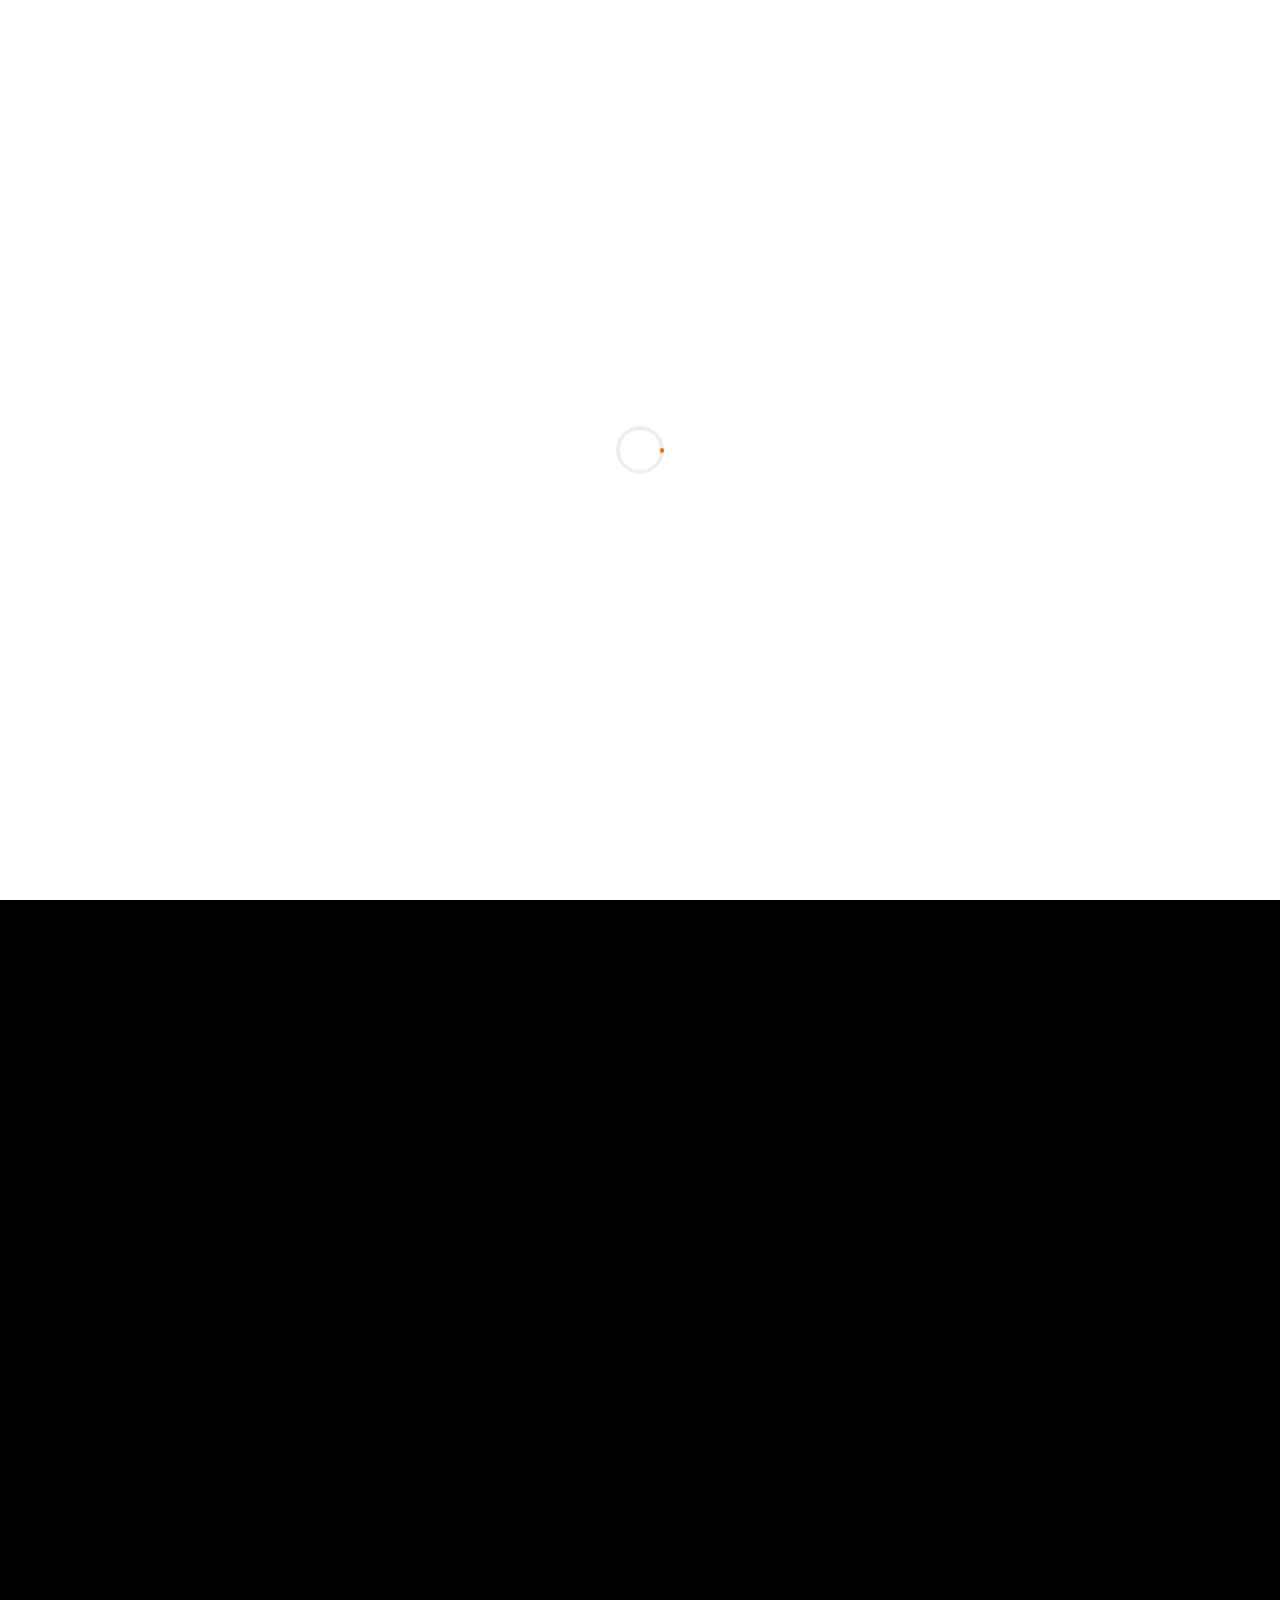
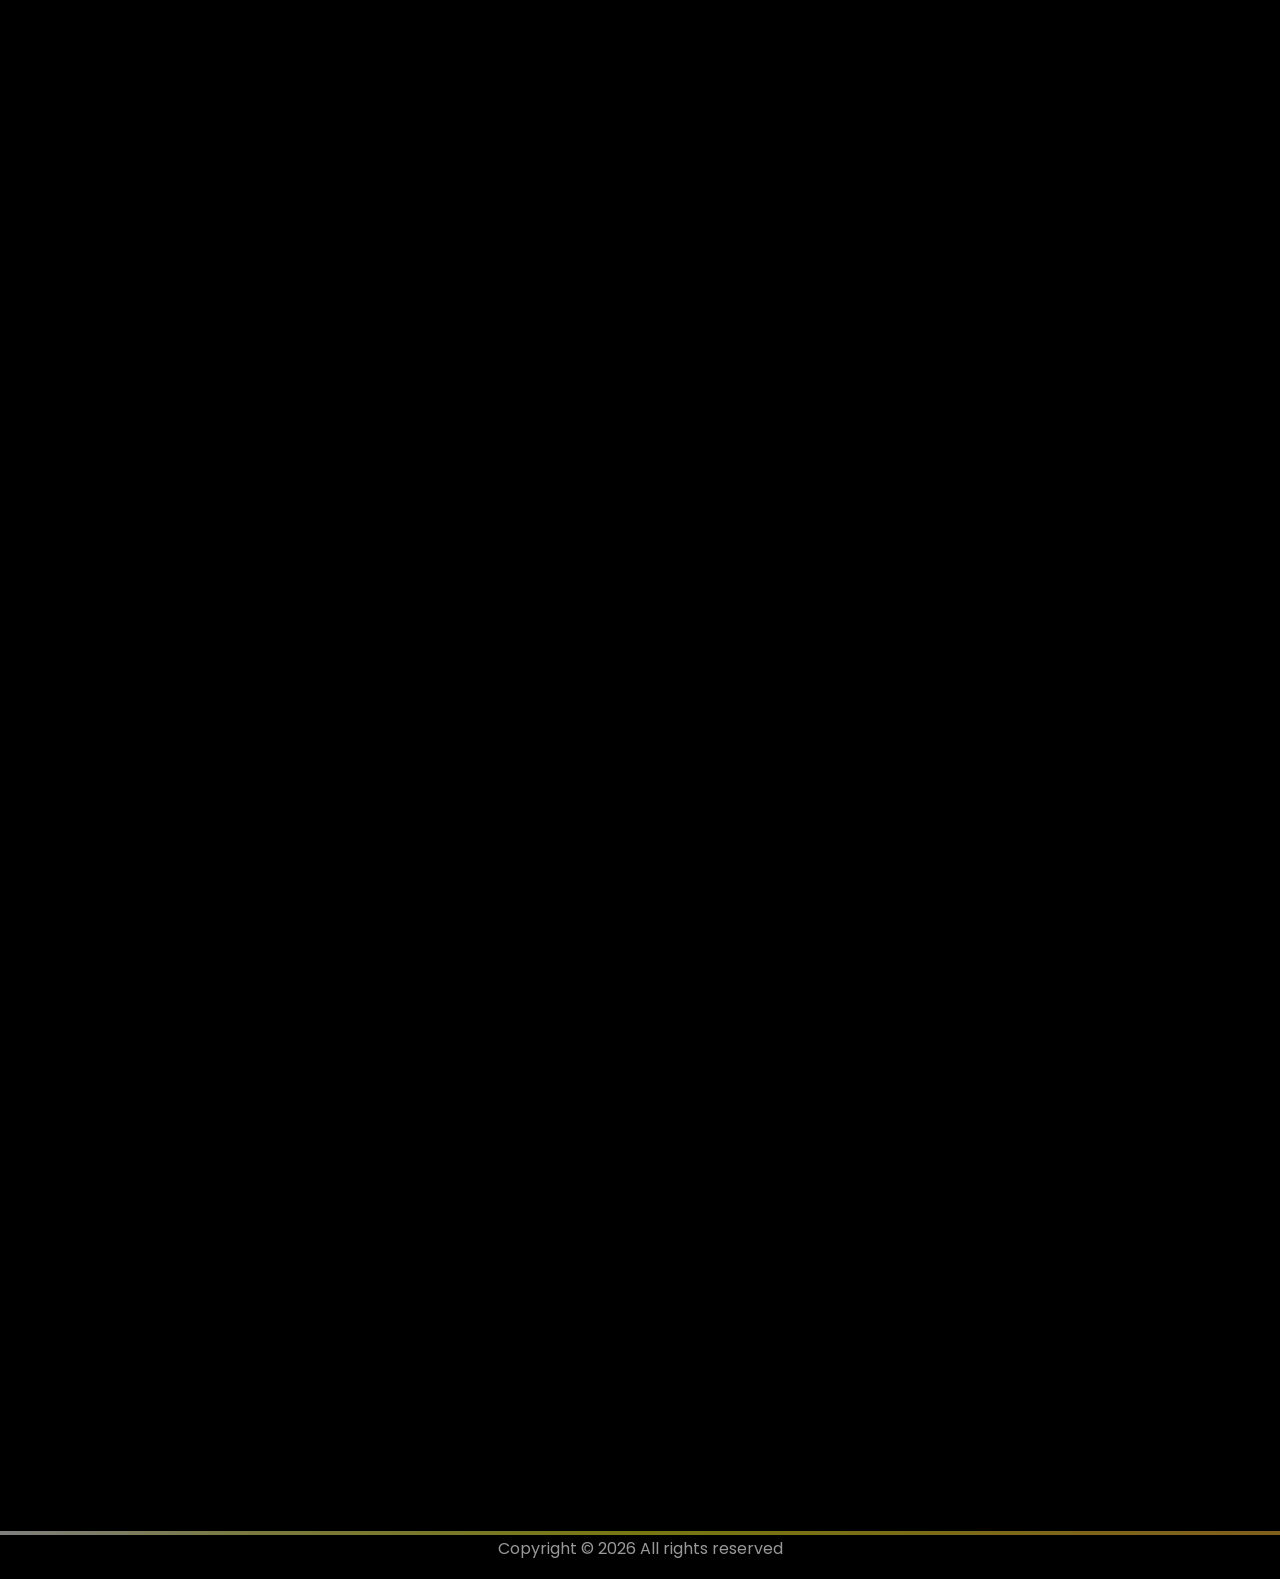
==== projects.html @ a0c913d5 "Add files via upload" ====
<!DOCTYPE html>
<html lang="en">

<head>
    <title>Welcome to AYAN Portfolio</title>
    <link rel="icon" href="images/logo.png" type="image/x-icon">
    <meta charset="utf-8">
    <meta name="viewport" content="width=device-width, initial-scale=1, shrink-to-fit=no">

    <link href="https://fonts.googleapis.com/css?family=Poppins:100,200,300,400,500,600,700,800,900" rel="stylesheet">

    <link rel="stylesheet" href="css/open-iconic-bootstrap.min.css">
    <link rel="stylesheet" href="css/animate.css">

    <link rel="stylesheet" href="css/owl.carousel.min.css">
    <link rel="stylesheet" href="css/owl.theme.default.min.css">
    <link rel="stylesheet" href="css/magnific-popup.css">

    <link rel="stylesheet" href="css/aos.css">

    <link rel="stylesheet" href="css/ionicons.min.css">

    <link rel="stylesheet" href="css/flaticon.css">
    <link rel="stylesheet" href="css/icomoon.css">
    <link rel="stylesheet" href="css/style.css">



    <style>
        /*======================================
//--//-->   ABOUT
======================================*/

        .about-mf .box-shadow-full {
            padding-top: 4rem;
            padding-bottom: 4rem;
        }

        .about-mf .about-img {
            margin-bottom: 2rem;
        }

        .about-mf .about-img img {
            margin-left: 10px;
        }


        .skill-mf .progress {
            /* background-color: #cde1f8; */
            margin: .5rem 0 1.2rem 0;
            border-radius: 0;
            height: .7rem;
        }

        .skill-mf .progress .progress-bar {
            height: .7rem;
            background-color: #ffbd39;
        }


        /* Animation styles */
        #typing-animation {
            position: relative;
            font-size: 30px;
            font-weight: bold;
            color: rgb(255, 255, 255);
            overflow: hidden;
            white-space: nowrap;
            animation: typing 3s steps(20, end) infinite;
        }

        #typing-animation:before {
            content: "";
            /* position: absolute; */
            top: 0;
            left: 0;
            width: 0;
            height: 100%;
            background-color: #ccc;
            animation: typing-cursor 0.5s ease-in-out infinite;
        }

        @keyframes typing {
            from {
                width: 0;
            }

            to {
                width: 100%;
            }
        }

        @keyframes typing-cursor {
            from {
                width: 5px;
            }

            to {
                width: 0;
            }
        }


        /* project image zoom effect */

        .zoom-effect {
            overflow: hidden;
            transition: transform 0.3s ease-out;
        }

        .zoom-effect:hover {
            transform: scale(1.1);
        }

        body {
            overflow-x: hidden;
        }
    </style>


</head>

<body data-spy="scroll" data-target=".site-navbar-target" data-offset="300">





    <nav class="navbar navbar-expand-lg navbar-dark ftco_navbar ftco-navbar-light site-navbar-target" id="ftco-navbar">
        <div class="container">
            <a target="_blank" rel="noopener noreferrer" class="navbar-brand" href="index.html">AYAN</a>
            <button class="navbar-toggler js-fh5co-nav-toggle fh5co-nav-toggle" type="button" data-toggle="collapse"
                data-target="#ftco-nav" aria-controls="ftco-nav" aria-expanded="false" aria-label="Toggle navigation">
                <span class="oi oi-menu"></span> Menu
            </button>

            <div class="collapse navbar-collapse" id="ftco-nav">
                <ul class="navbar-nav nav ml-auto">
                    <li class="nav-item"><a target="_blank" rel="noopener noreferrer" href="index.html"
                            class="nav-link"><span>Home</span></a></li>
                    <li class="nav-item"><a target="_blank" rel="noopener noreferrer" href="#project-section"
                            class="nav-link"><span>Projects</span></a></li>
                    <li class="nav-item"><a target="_blank" rel="noopener noreferrer" href="#contact-section"
                            class="nav-link"><span>Contact</span></a></li>
                    <li class="nav-item"><a target="_blank" rel="noopener noreferrer" href="#social-section"
                            class="nav-link"><span>Socials</span></a></li>
                </ul>
            </div>
        </div>
    </nav>





    <section class="ftco-section" id="project-section">
        <div class="container">
            <div class="row justify-content-center mb-5 pb-5">
                <div class="col-md-7 heading-section text-center ftco-animate">
                    <h1 class="big big-2">Projects</h1>
                    <h2 class="mb-4">Video Editing Projects</h2>
                    <p>Here are some of the video editing works I've done across platforms like YouTube and Instagram.
                    </p>
                </div>
            </div>
            <div class="row d-flex">


                <!-- Superman Trailer Edit -->
                <div class="col-md-4 d-flex ftco-animate">
                    <div class="blog-entry justify-content-end">
                        <div class="embed-responsive embed-responsive-16by9">
                            <iframe class="embed-responsive-item" src="https://www.youtube.com/embed/QgjsOJ185YM"
                                allowfullscreen></iframe>
                        </div>
                        <div class="text mt-3 float-right d-block">
                            <h3 class="heading"><a target="_blank" rel="noopener noreferrer"
                                    href="https://youtu.be/QgjsOJ185YM">Superman Trailer Edit</a></h3>
                            <p>An exciting edit of the new Superman trailer with enhanced visuals and transitions,
                                showcasing my cinematic editing skills.</p>
                        </div>
                    </div>
                </div>

                <!-- YouTube Face Cam Video -->
                <div class="col-md-4 d-flex ftco-animate">
                    <div class="blog-entry justify-content-end">
                        <div class="embed-responsive embed-responsive-16by9">
                            <iframe class="embed-responsive-item" src="https://www.youtube.com/embed/vnFEsqm-Tlk"
                                allowfullscreen></iframe>
                        </div>
                        <div class="text mt-3 float-right d-block">
                            <h3 class="heading"><a target="_blank" rel="noopener noreferrer"
                                    href="https://youtu.be/vnFEsqm-Tlk">My YouTube Face Cam Video</a></h3>
                            <p>This is a movie review video on The Last of Us series and game where I have shared my
                                thoughts.</p>
                        </div>
                    </div>
                </div>

                <!-- YouTube Project -->
                <div class="col-md-4 d-flex ftco-animate">
                    <div class="blog-entry justify-content-end">
                        <div class="embed-responsive embed-responsive-16by9">
                            <iframe class="embed-responsive-item" src="https://www.youtube.com/embed/yciaeehbJiM"
                                allowfullscreen></iframe>
                        </div>
                        <div class="text mt-3 float-right d-block">
                            <h3 class="heading"><a target="_blank" rel="noopener noreferrer"
                                    href="https://youtu.be/yciaeehbJiM">YouTube Channel Video</a></h3>
                            <p>A creative, edited video showcasing my editing and storytelling skills for YouTube
                                content.</p>
                        </div>
                    </div>
                </div>

                <!-- Instagram Meme Reel -->
                <div class="col-md-4 d-flex ftco-animate">
                    <div class="blog-entry justify-content-end">
                        <a target="_blank" rel="noopener noreferrer" href="https://www.instagram.com/reel/DE2mSW3yAqq/"
                            class="block-20 zoom-effect" style="background-image: url('images/meme1.jpg');">
                        </a>
                        <div class="text mt-3 float-right d-block">
                            <h3 class="heading"><a target="_blank" rel="noopener noreferrer"
                                    href="https://www.instagram.com/reel/DE2mSW3yAqq/">Instagram Meme Edit</a></h3>
                            <p>Edited meme reel using trending formats and precise timing for comedic effect.</p>
                        </div>
                    </div>
                </div>

                <!-- Brother's Instagram Project -->
                <div class="col-md-4 d-flex ftco-animate">
                    <div class="blog-entry justify-content-end">
                        <a target="_blank" rel="noopener noreferrer" href="https://www.instagram.com/reel/DI0W7VoRB3e/"
                            class="block-20 zoom-effect" style="background-image: url('images/brother-insta.jpg');">
                        </a>
                        <div class="text mt-3 float-right d-block">
                            <h3 class="heading"><a target="_blank" rel="noopener noreferrer"
                                    href="https://www.instagram.com/reel/DI0W7VoRB3e/">Brother's Insta Video</a></h3>
                            <p>A promotional or creative reel edited for my brother's Instagram page.</p>
                        </div>
                    </div>
                </div>

                <!-- Parlour Promo Edit -->
                <div class="col-md-4 d-flex ftco-animate">
                    <div class="blog-entry justify-content-end">
                        <a target="_blank" rel="noopener noreferrer" href="https://www.instagram.com/reel/DDtFroqIq3I/"
                            class="block-20 zoom-effect" style="background-image: url('images/parlour.jpg');">
                        </a>
                        <div class="text mt-3 float-right d-block">
                            <h3 class="heading"><a target="_blank" rel="noopener noreferrer"
                                    href="https://www.instagram.com/reel/DDtFroqIq3I/">Parlour Promo Edit</a></h3>
                            <p>Edited a commercial reel for a beauty parlour featuring smooth transitions and attractive
                                visuals.</p>
                        </div>
                    </div>
                </div>



            </div>
        </div>
    </section>




    <section class="ftco-section contact-section ftco-no-pb" id="contact-section">
        <div class="container">
            <div class="row justify-content-center mb-5 pb-3">
                <div class="col-md-7 heading-section text-center ftco-animate">
                    <h1 class="big big-2">Contact</h1>
                    <h2 class="mb-4">Contact Me</h2>
                    <p>Below are the details to reach out to me!</p>
                </div>
            </div>

            <div class="row justify-content-center d-flex contact-info mb-5">
                <div class="col-md-6 col-lg-3 d-flex ftco-animate">
                    <div class="align-self-stretch box p-4 text-center d-flex flex-column justify-content-center">
                        <div class="icon d-flex align-items-center justify-content-center mb-3">
                            <a target="_blank" rel="noopener noreferrer" href="tel://01141631034"><span
                                    class="icon-phone2"></span></a>
                        </div>
                        <h3 class="mb-4">Contact Number</h3>
                        <p><a target="_blank" rel="noopener noreferrer" href="tel://01141631034">01141631034</a></p>
                    </div>
                </div>

                <div class="col-md-6 col-lg-3 d-flex ftco-animate">
                    <div class="align-self-stretch box p-4 text-center d-flex flex-column justify-content-center">
                        <div class="icon d-flex align-items-center justify-content-center mb-3">
                            <a target="_blank" rel="noopener noreferrer" href="mailto:itsssayan@gmail.com"><span
                                    class="icon-paper-plane"></span></a>
                        </div>
                        <h3 class="mb-4">Mail Addresses</h3>
                        <p><a target="_blank" rel="noopener noreferrer"
                                href="mailto:itsssayan@gmail.com">itsssayan@gmail.com</a></p>
                        <p><a target="_blank" rel="noopener noreferrer"
                                href="mailto:itsssayan@outlook.com">itsssayan@outlook.com</a></p>
                        <p><a target="_blank" rel="noopener noreferrer"
                                href="mailto:itsssayan@icloud.com">itsssayan@icloud.com</a></p>
                    </div>
                </div>

                <div class="col-md-6 col-lg-3 d-flex ftco-animate">
                    <div class="align-self-stretch box p-4 text-center d-flex flex-column justify-content-center">
                        <div class="icon d-flex align-items-center justify-content-center mb-3">
                            <a target="_blank" rel="noopener noreferrer"
                                href="https://www.google.co.in/maps/place/Delhi"><span
                                    class="icon-map-signs"></span></a>
                        </div>
                        <h3 class="mb-4">Address</h3>
                        <p><a target="_blank" rel="noopener noreferrer"
                                href="https://www.google.co.in/maps/place/Delhi">Delhi, India</a></p>
                    </div>
                </div>
            </div>
        </div>



        <div class="container">
            <br>
            <br>
            <div class="row justify-content-center">
                <div class="col-md-7 ftco-animate text-center">
                    <h2>Have a<span> Question? </span></h2>
                </div>
            </div>
        </div>

        <div class="row justify-content-center" id="contactFormSection">
            <div class="col-md-7 ftco-animate" style="display: flex; justify-content: center; align-items: center;">
                <form id="contactForm" class="contact-form" action="https://api.web3forms.com/submit" method="POST"
                    style="width: 100%; max-width: 800px;">
                    <input type="hidden" name="access_key" value="aaceb3cd-4298-498f-bb28-739f2517cb21">
                    <input type="hidden" name="subject" id="subject" value="">
                    <input type="hidden" name="from_name" value="Portfolio">

                    <div class="form-group">
                        <input type="text" id="name" name="name" class="form-control" placeholder="Your Name" required>
                    </div>
                    <div class="form-group">
                        <input type="email" id="email" name="email" class="form-control" placeholder="Your Email"
                            required>
                    </div>
                    <div class="form-group">
                        <textarea id="message" name="message" cols="30" rows="7" class="form-control"
                            placeholder="Your Message" required></textarea>
                    </div>
                    <div class="form-group">
                        <button type="submit" class="btn btn-primary py-3 px-5">Send Message</button>
                    </div>
                </form>
            </div>
        </div>

        <!-- JavaScript to set the subject dynamically -->
        <script>
            document.getElementById('contactForm').addEventListener('submit', function () {
                const name = document.getElementById('name').value;
                document.getElementById('subject').value = `${name} Sent you a massage via Contact Form`;
            });
        </script>

        <!-- Alert Notification -->
        <div class="row justify-content-center">
            <div id="alert" class="alert alert-success text-center" role="alert"
                style="display: none; width: 100%; max-width: 800px;">
                Your message has been sent successfully!
                <button id="closeAlertBtn" class="btn btn-primary mt-2">OK</button>
            </div>
        </div>

        <script>
            // JavaScript for handling form submission and displaying alert
            document.getElementById('contactForm').addEventListener('submit', function (event) {
                event.preventDefault();
                const form = event.target;

                fetch(form.action, {
                    method: form.method,
                    body: new FormData(form)
                }).then(response => {
                    if (response.ok) {
                        form.reset();
                        const alertBox = document.getElementById('alert');
                        const closeAlertBtn = document.getElementById('closeAlertBtn');

                        // Show the alert box
                        alertBox.style.display = 'block';

                        // Automatically hide the alert after 5 seconds
                        const alertTimeout = setTimeout(() => {
                            alertBox.style.display = 'none';
                        }, 5000);

                        // Allow user to close the alert by clicking the OK button
                        closeAlertBtn.addEventListener('click', function () {
                            clearTimeout(alertTimeout); // Prevent auto-dismiss if OK is clicked
                            alertBox.style.display = 'none';
                        });

                    } else {
                        alert('There was a problem sending your message.');
                    }
                }).catch(error => {
                    console.error('Error:', error);
                });
            });
        </script>

    </section>




    <section class="ftco-section" id="social-section">



        <div class="container">
            <div class="row justify-content-center">
                <div class="col-md-7 heading-section text-center ftco-animate">
                    <h1 class="big big-2">Socials</h1>
                    <h2 class="mb-4">Socials</h2>
                    <p>Below are my all the social media<br>Find me by @ayanbahlim01<br>Or Click any of bellow
                    </p>
                </div>
            </div>

            <ul class="ftco-footer-social list-unstyled d-flex justify-content-center align-items-center mb-0">
                <li class="ftco-animate"><a target="_blank" rel="noopener noreferrer"
                        href="https://www.instagram.com/ayanbahlim01/"><span class="icon-instagram"></span></a></li>
                <li class="ftco-animate"><a target="_blank" rel="noopener noreferrer"
                        href="https://www.linkedin.com/in/ayanbahlim01/"><span class="icon-linkedin"></span></a></li>
                <li class="ftco-animate"><a target="_blank" rel="noopener noreferrer"
                        href="https://www.youtube.com/@ayanbahlim01"><span class="icon-youtube"></span></a></li>
                <li class="ftco-animate"><a target="_blank" rel="noopener noreferrer"
                        href="https://x.com/ayanbahlim01"><span class="icon-twitter"></span></a></li>
            </ul>
            <div class="row justify-content-center">
                <div class="col-md-7 heading-section text-center ftco-animate">
                    <p>Most active:
                    </p>
                </div>
            </div>


            <ul class="ftco-footer-social list-unstyled d-flex justify-content-center align-items-center mb-0">
                <li class="ftco-animate"><a target="_blank" rel="noopener noreferrer"
                        href="https://facebook.com/ayanbahlim01"><span class="icon-facebook"></span></a></li>
                <li class="ftco-animate"><a target="_blank" rel="noopener noreferrer"
                        href="https://in.pinterest.com/ayanbahlim01/"><span class="icon-pinterest"></span></a></li>
                <li class="ftco-animate"><a target="_blank" rel="noopener noreferrer"
                        href="https://www.reddit.com/user/ayanbahlim01/"><span class="icon-reddit"></span></a></li>
                <li class="ftco-animate"><a target="_blank" rel="noopener noreferrer"
                        href="https://www.twitch.tv/ayanbahlim01"><span class="icon-twitch"></span></a></li>
            </ul>
            <div class="row justify-content-center">
                <div class="col-md-7 heading-section text-center ftco-animate">
                    <p>Least active:
                    </p>
                </div>
            </div>
        </div>

    </section>


    <div class="underline"></div>

    <footer>
        <div class="container">
            <div class="row">
                <div class="col-md-12 text-center">

                    <p>
                        Copyright &copy;
                        <script>document.write(new Date().getFullYear());</script> All rights reserved
                    </p>
                </div>
            </div>
        </div>
    </footer>


    <!-- loader -->
    <div id="ftco-loader" class="show fullscreen"><svg class="circular" width="48px" height="48px">
            <circle class="path-bg" cx="24" cy="24" r="22" fill="none" stroke-width="4" stroke="#eeeeee" />
            <circle class="path" cx="24" cy="24" r="22" fill="none" stroke-width="4" stroke-miterlimit="10"
                stroke="#F96D00" />
        </svg></div>


    <script src="js/jquery.min.js"></script>
    <script src="js/jquery-migrate-3.0.1.min.js"></script>
    <script src="js/popper.min.js"></script>
    <script src="js/bootstrap.min.js"></script>
    <script src="js/jquery.easing.1.3.js"></script>
    <script src="js/jquery.waypoints.min.js"></script>
    <script src="js/jquery.stellar.min.js"></script>
    <script src="js/owl.carousel.min.js"></script>
    <script src="js/jquery.magnific-popup.min.js"></script>
    <script src="js/aos.js"></script>
    <script src="js/jquery.animateNumber.min.js"></script>
    <script src="js/scrollax.min.js"></script>

    <script src="js/main.js"></script>

</body>

</html>
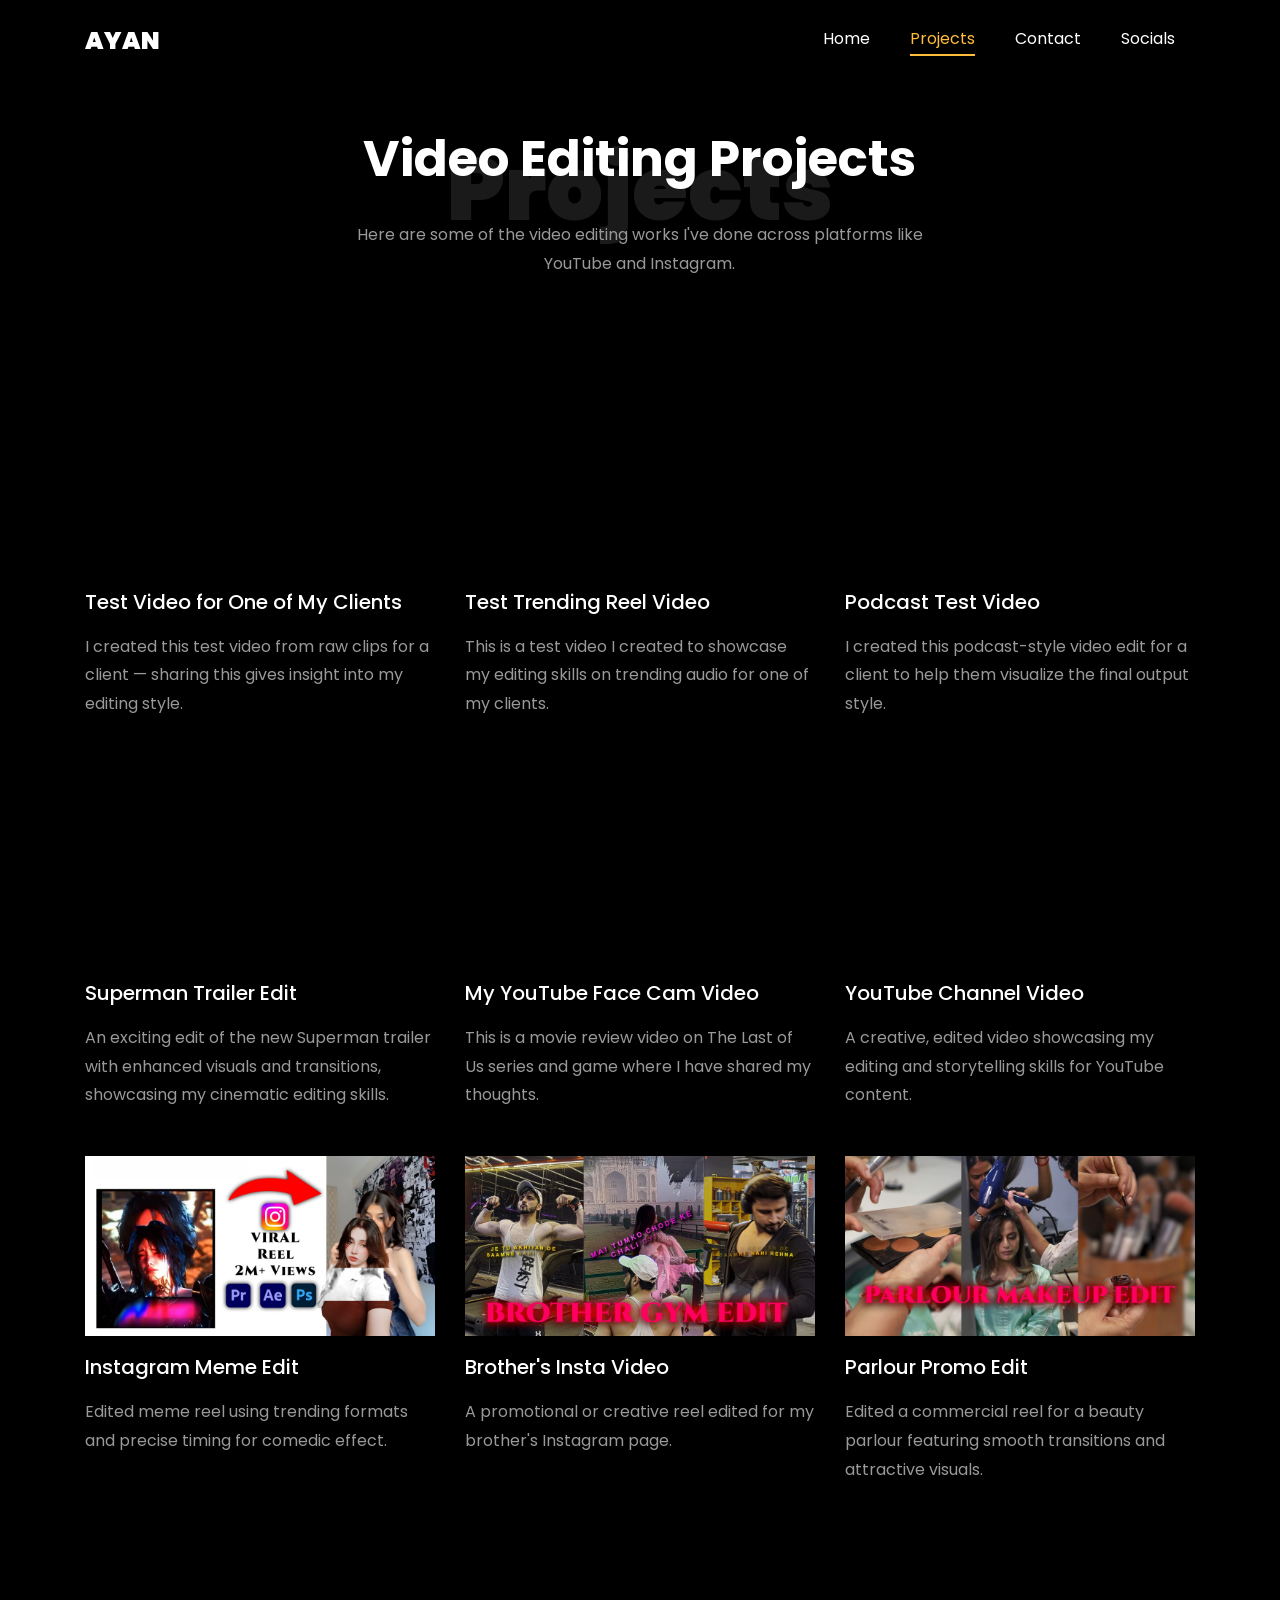
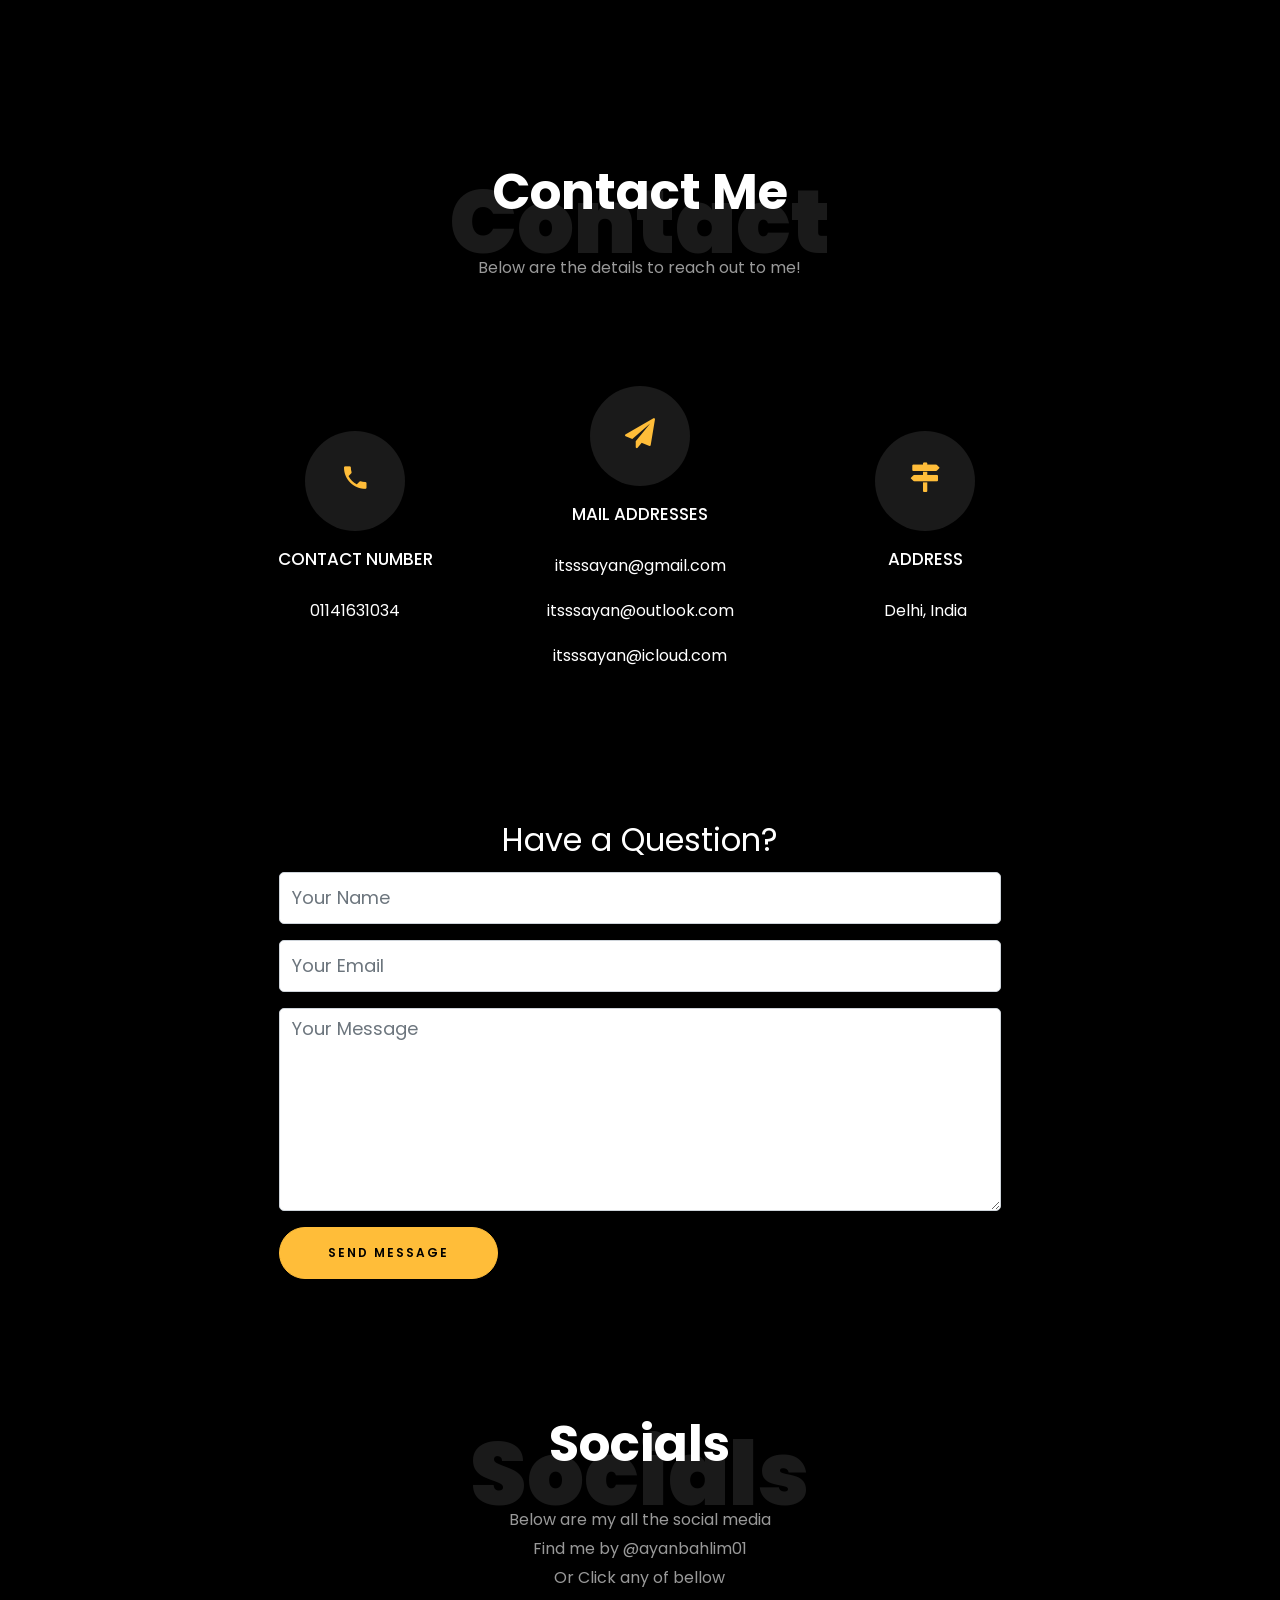
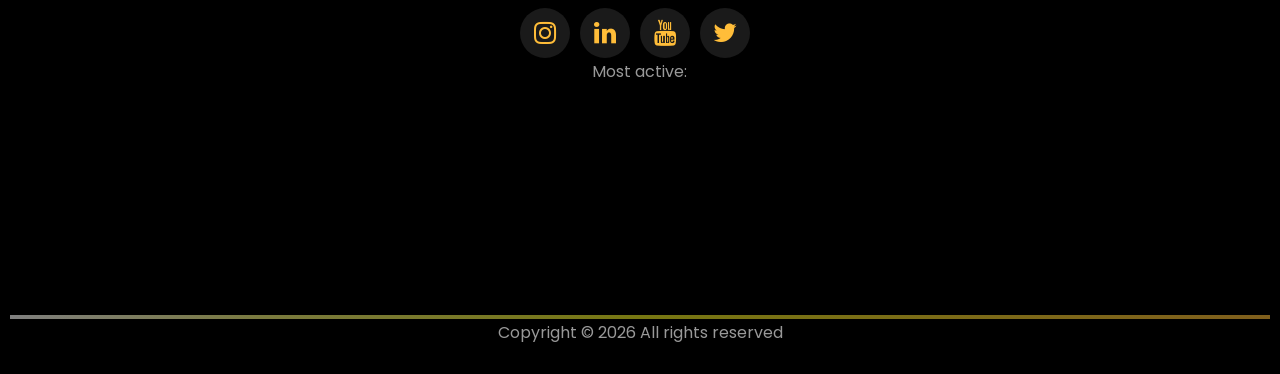
==== commit 50c15ce9: "Add files via upload" ====
--- a/projects.html
+++ b/projects.html
@@ -164,6 +164,60 @@
                 </div>
             </div>
             <div class="row d-flex">
+
+                <!-- Vimeo Vertical Video as Thumbnail Link -->
+                <div class="col-md-4 d-flex ftco-animate">
+                    <div class="blog-entry justify-content-end">
+                        <a target="_blank" rel="noopener noreferrer" href="https://vimeo.com/1087299415"
+                            class="block-20 zoom-effect" style="background-image: url('images/task1.jpg');">
+                        </a>
+                        <div class="text mt-3 float-right d-block">
+                            <h3 class="heading">
+                                <a target="_blank" rel="noopener noreferrer" href="https://vimeo.com/1087299415">Test
+                                    Video for One of My Clients</a>
+                            </h3>
+                            <p>I created this test video from raw clips for a client — sharing this gives insight into
+                                my editing style.</p>
+                        </div>
+                    </div>
+                </div>
+
+
+                <!-- Trending Reel Video as Thumbnail Link -->
+                <div class="col-md-4 d-flex ftco-animate">
+                    <div class="blog-entry justify-content-end">
+                        <a target="_blank" rel="noopener noreferrer" href="https://vimeo.com/1087304810"
+                            class="block-20 zoom-effect" style="background-image: url('images/task2.jpg');">
+                        </a>
+                        <div class="text mt-3 float-right d-block">
+                            <h3 class="heading">
+                                <a target="_blank" rel="noopener noreferrer" href="https://vimeo.com/1087304810">Test
+                                    Trending Reel Video</a>
+                            </h3>
+                            <p>This is a test video I created to showcase my editing skills on trending audio for one of
+                                my clients.</p>
+                        </div>
+                    </div>
+                </div>
+
+
+                <!-- Podcast Test Video as Thumbnail Link -->
+                <div class="col-md-4 d-flex ftco-animate">
+                    <div class="blog-entry justify-content-end">
+                        <a target="_blank" rel="noopener noreferrer" href="https://vimeo.com/1087305038"
+                            class="block-20 zoom-effect" style="background-image: url('images/task3.jpg');">
+                        </a>
+                        <div class="text mt-3 float-right d-block">
+                            <h3 class="heading">
+                                <a target="_blank" rel="noopener noreferrer" href="https://vimeo.com/1087305038">Podcast
+                                    Test Video</a>
+                            </h3>
+                            <p>I created this podcast-style video edit for a client to help them visualize the final
+                                output style.</p>
+                        </div>
+                    </div>
+                </div>
+
 
 
                 <!-- Superman Trailer Edit -->
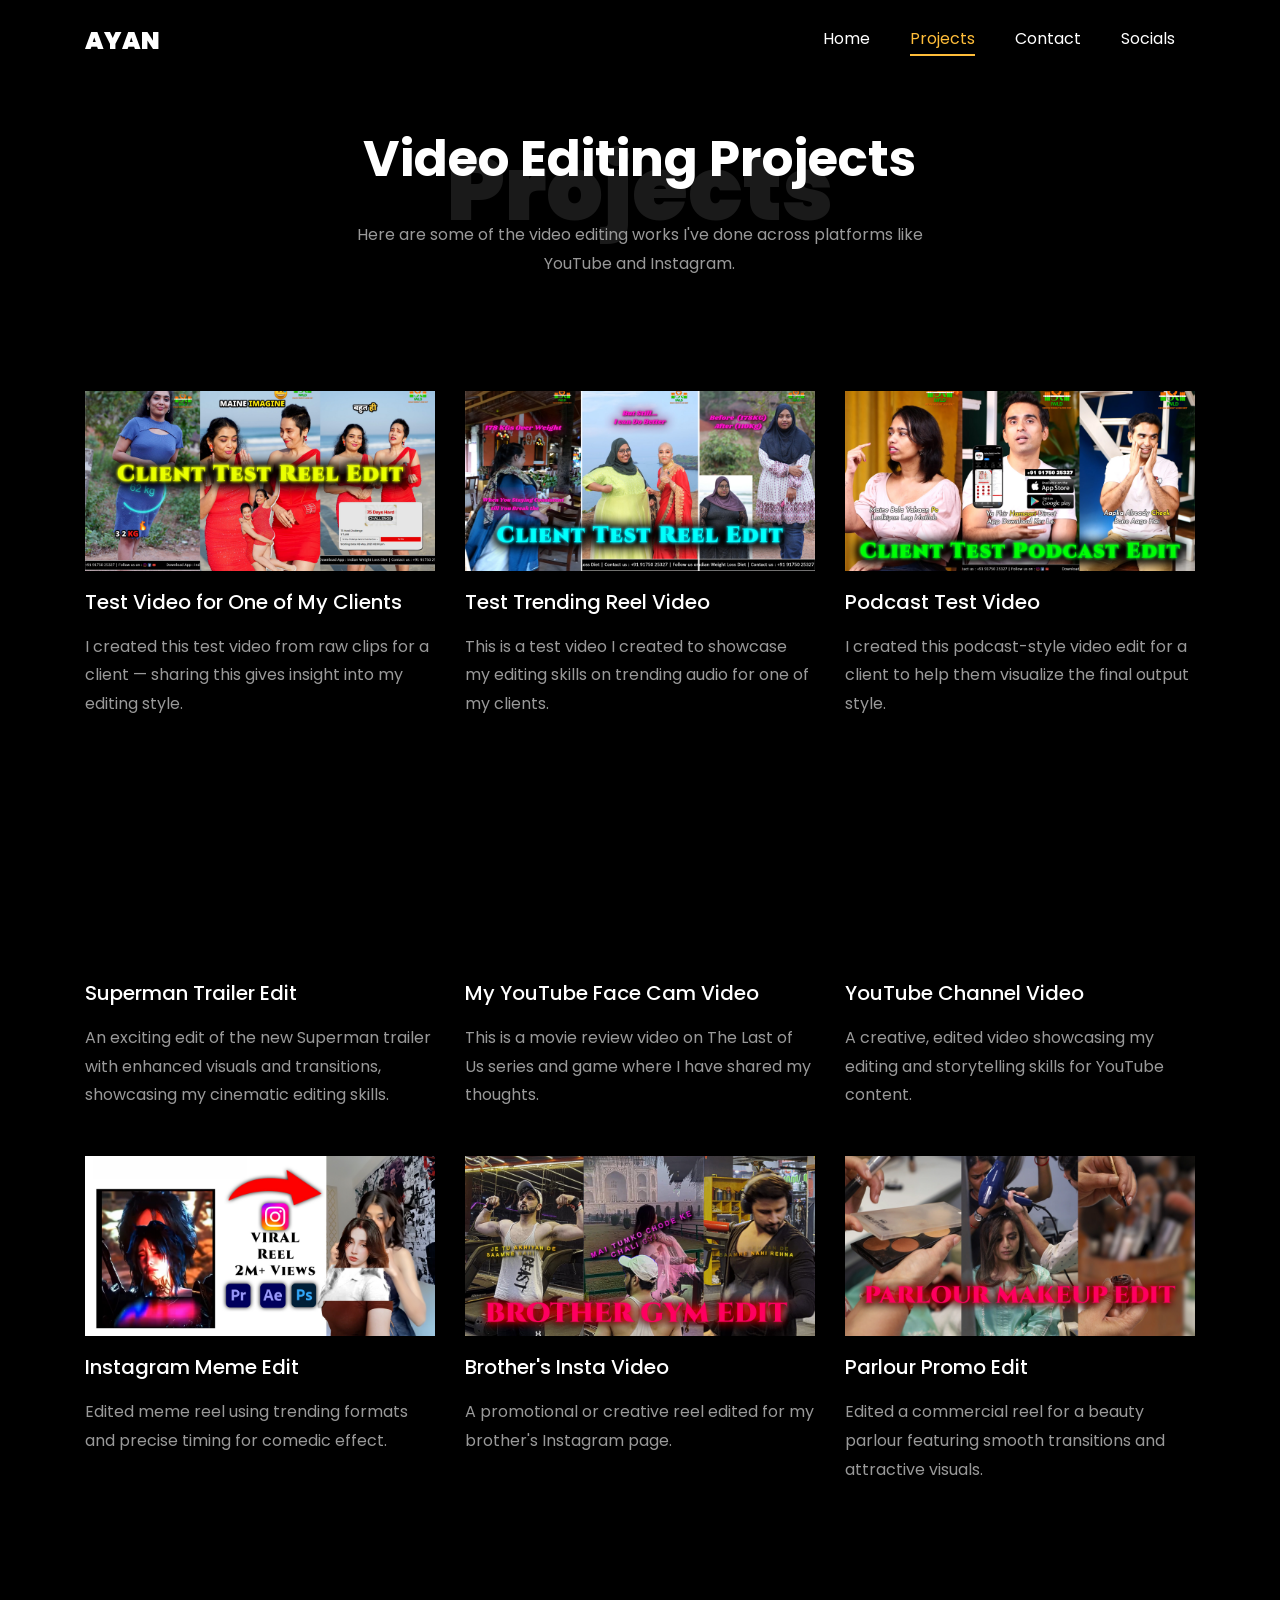
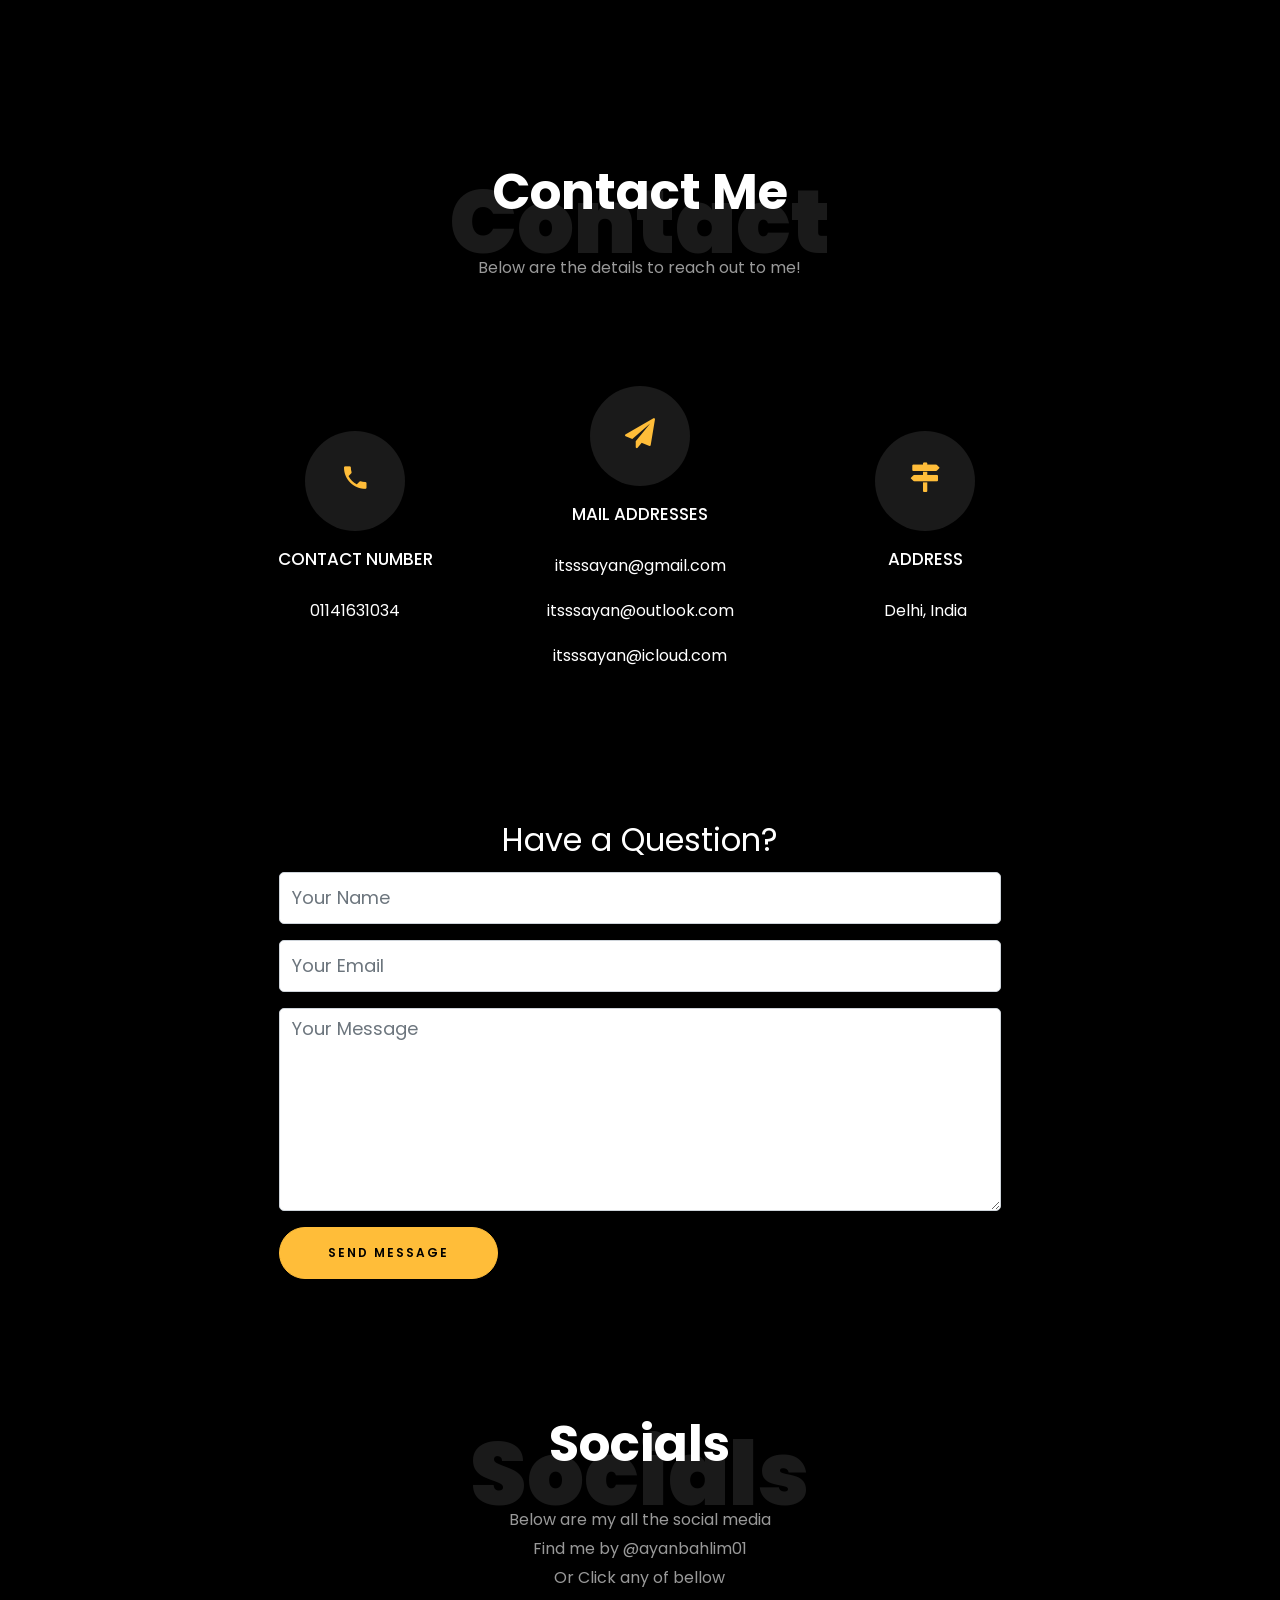
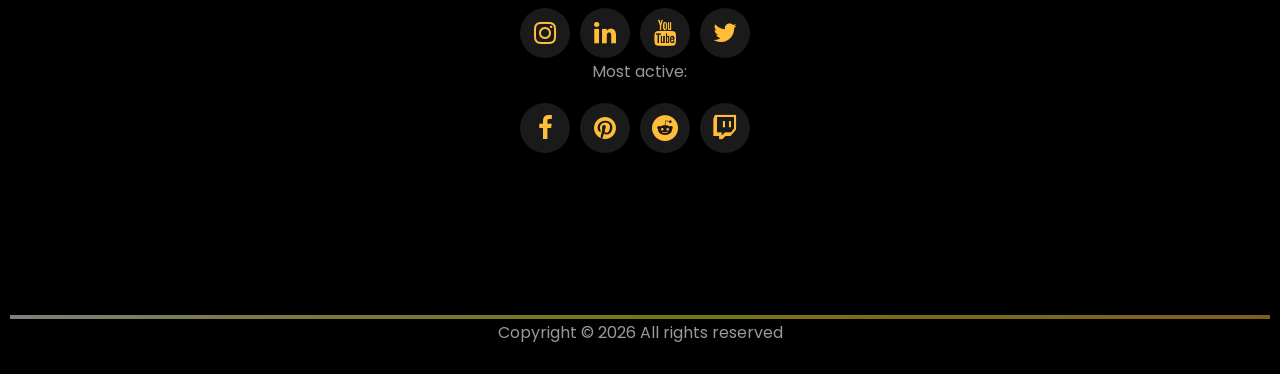
==== commit 160cc96d: "Add files via upload" ====
--- a/projects.html
+++ b/projects.html
@@ -3,7 +3,7 @@
 
 <head>
     <title>Welcome to AYAN Portfolio</title>
-    <link rel="icon" href="images/logo.png" type="image/x-icon">
+    <link rel="icon" href="images/logo2.png" type="image/x-icon">
     <meta charset="utf-8">
     <meta name="viewport" content="width=device-width, initial-scale=1, shrink-to-fit=no">
 
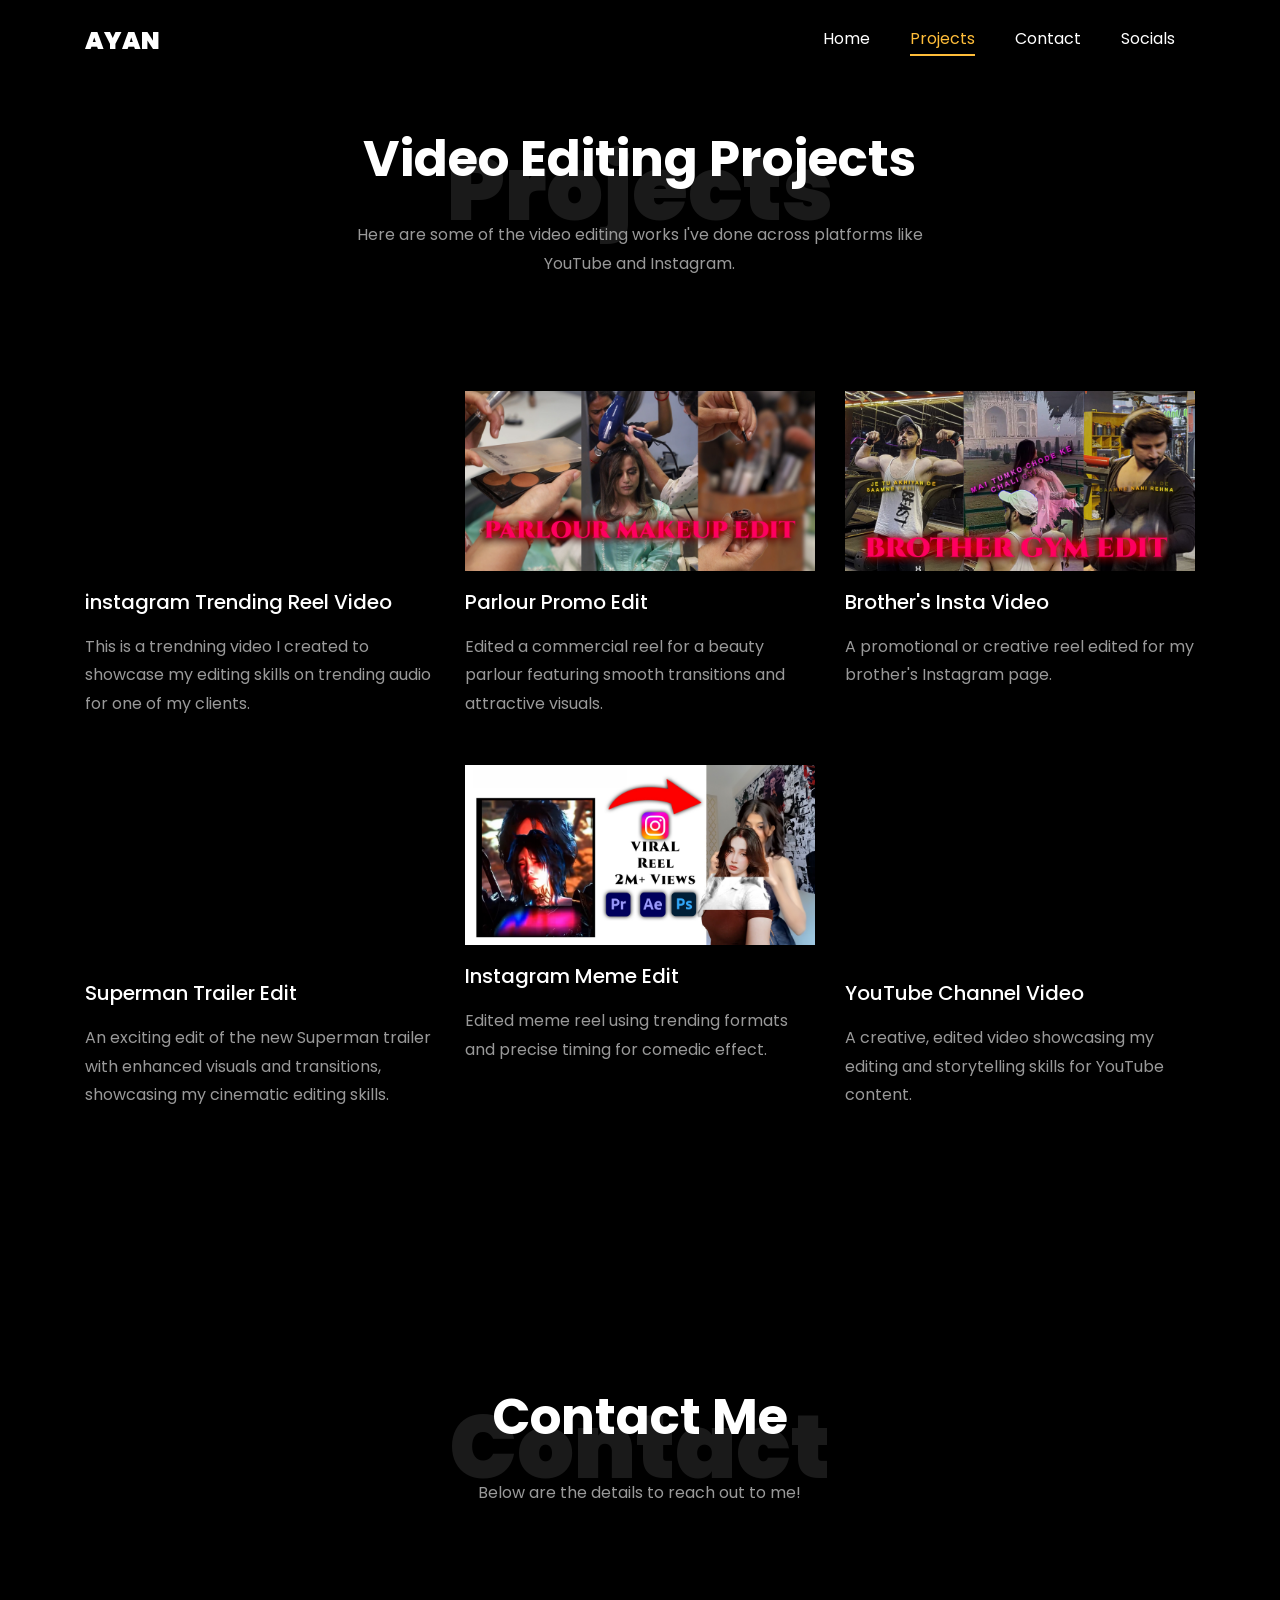
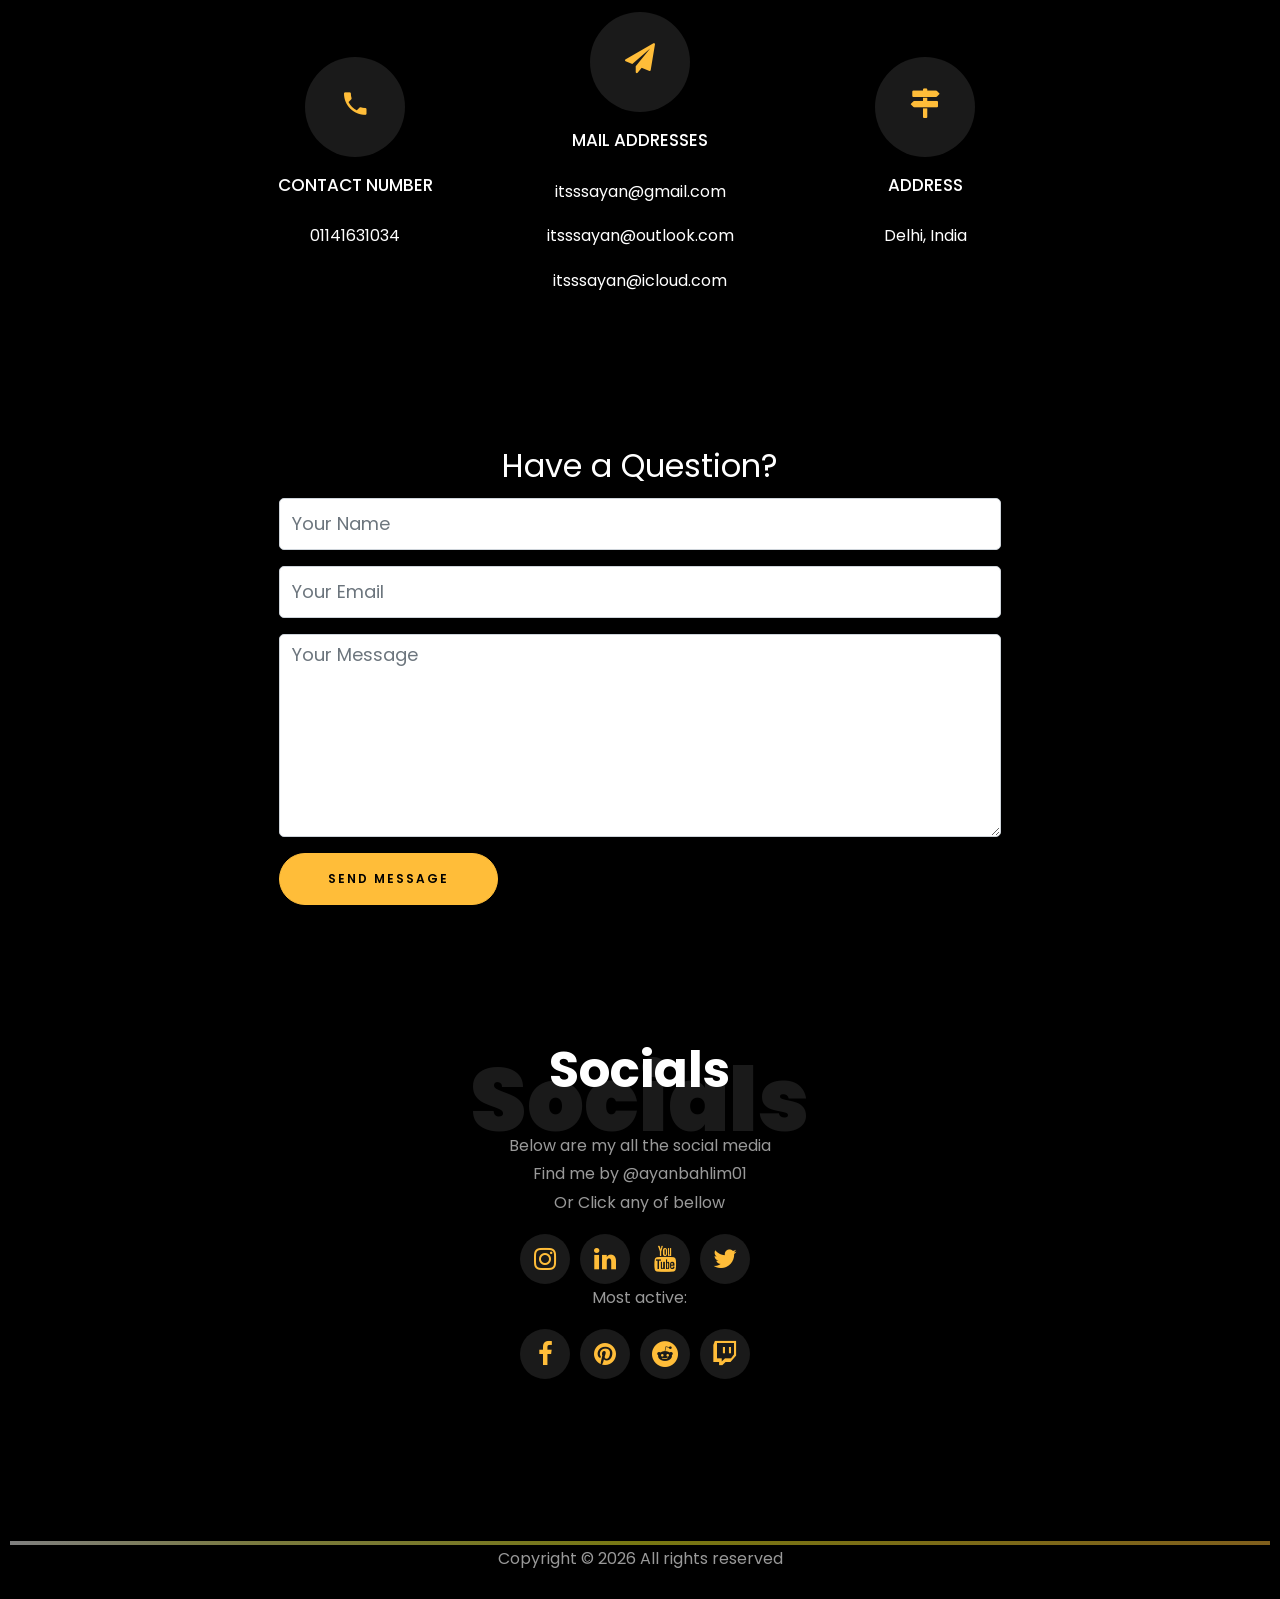
==== commit fbbbccb2: "Add files via upload" ====
--- a/projects.html
+++ b/projects.html
@@ -165,151 +165,110 @@
             </div>
             <div class="row d-flex">
 
-                <!-- Vimeo Vertical Video as Thumbnail Link -->
-                <div class="col-md-4 d-flex ftco-animate">
-                    <div class="blog-entry justify-content-end">
-                        <a target="_blank" rel="noopener noreferrer" href="https://vimeo.com/1087299415"
-                            class="block-20 zoom-effect" style="background-image: url('images/task1.jpg');">
-                        </a>
-                        <div class="text mt-3 float-right d-block">
-                            <h3 class="heading">
-                                <a target="_blank" rel="noopener noreferrer" href="https://vimeo.com/1087299415">Test
-                                    Video for One of My Clients</a>
-                            </h3>
-                            <p>I created this test video from raw clips for a client — sharing this gives insight into
-                                my editing style.</p>
-                        </div>
-                    </div>
-                </div>
-
-
                 <!-- Trending Reel Video as Thumbnail Link -->
-                <div class="col-md-4 d-flex ftco-animate">
-                    <div class="blog-entry justify-content-end">
-                        <a target="_blank" rel="noopener noreferrer" href="https://vimeo.com/1087304810"
-                            class="block-20 zoom-effect" style="background-image: url('images/task2.jpg');">
-                        </a>
-                        <div class="text mt-3 float-right d-block">
-                            <h3 class="heading">
-                                <a target="_blank" rel="noopener noreferrer" href="https://vimeo.com/1087304810">Test
-                                    Trending Reel Video</a>
-                            </h3>
-                            <p>This is a test video I created to showcase my editing skills on trending audio for one of
-                                my clients.</p>
-                        </div>
-                    </div>
-                </div>
-
-
-                <!-- Podcast Test Video as Thumbnail Link -->
-                <div class="col-md-4 d-flex ftco-animate">
-                    <div class="blog-entry justify-content-end">
-                        <a target="_blank" rel="noopener noreferrer" href="https://vimeo.com/1087305038"
-                            class="block-20 zoom-effect" style="background-image: url('images/task3.jpg');">
-                        </a>
-                        <div class="text mt-3 float-right d-block">
-                            <h3 class="heading">
-                                <a target="_blank" rel="noopener noreferrer" href="https://vimeo.com/1087305038">Podcast
-                                    Test Video</a>
-                            </h3>
-                            <p>I created this podcast-style video edit for a client to help them visualize the final
-                                output style.</p>
-                        </div>
-                    </div>
-                </div>
-
-
-
-                <!-- Superman Trailer Edit -->
-                <div class="col-md-4 d-flex ftco-animate">
-                    <div class="blog-entry justify-content-end">
-                        <div class="embed-responsive embed-responsive-16by9">
-                            <iframe class="embed-responsive-item" src="https://www.youtube.com/embed/QgjsOJ185YM"
-                                allowfullscreen></iframe>
-                        </div>
-                        <div class="text mt-3 float-right d-block">
-                            <h3 class="heading"><a target="_blank" rel="noopener noreferrer"
-                                    href="https://youtu.be/QgjsOJ185YM">Superman Trailer Edit</a></h3>
-                            <p>An exciting edit of the new Superman trailer with enhanced visuals and transitions,
-                                showcasing my cinematic editing skills.</p>
-                        </div>
-                    </div>
-                </div>
-
-                <!-- YouTube Face Cam Video -->
-                <div class="col-md-4 d-flex ftco-animate">
-                    <div class="blog-entry justify-content-end">
-                        <div class="embed-responsive embed-responsive-16by9">
-                            <iframe class="embed-responsive-item" src="https://www.youtube.com/embed/vnFEsqm-Tlk"
-                                allowfullscreen></iframe>
-                        </div>
-                        <div class="text mt-3 float-right d-block">
-                            <h3 class="heading"><a target="_blank" rel="noopener noreferrer"
-                                    href="https://youtu.be/vnFEsqm-Tlk">My YouTube Face Cam Video</a></h3>
-                            <p>This is a movie review video on The Last of Us series and game where I have shared my
-                                thoughts.</p>
-                        </div>
-                    </div>
-                </div>
-
-                <!-- YouTube Project -->
-                <div class="col-md-4 d-flex ftco-animate">
-                    <div class="blog-entry justify-content-end">
-                        <div class="embed-responsive embed-responsive-16by9">
-                            <iframe class="embed-responsive-item" src="https://www.youtube.com/embed/yciaeehbJiM"
-                                allowfullscreen></iframe>
-                        </div>
-                        <div class="text mt-3 float-right d-block">
-                            <h3 class="heading"><a target="_blank" rel="noopener noreferrer"
-                                    href="https://youtu.be/yciaeehbJiM">YouTube Channel Video</a></h3>
-                            <p>A creative, edited video showcasing my editing and storytelling skills for YouTube
-                                content.</p>
-                        </div>
-                    </div>
-                </div>
-
-                <!-- Instagram Meme Reel -->
-                <div class="col-md-4 d-flex ftco-animate">
-                    <div class="blog-entry justify-content-end">
-                        <a target="_blank" rel="noopener noreferrer" href="https://www.instagram.com/reel/DE2mSW3yAqq/"
-                            class="block-20 zoom-effect" style="background-image: url('images/meme1.jpg');">
-                        </a>
-                        <div class="text mt-3 float-right d-block">
-                            <h3 class="heading"><a target="_blank" rel="noopener noreferrer"
-                                    href="https://www.instagram.com/reel/DE2mSW3yAqq/">Instagram Meme Edit</a></h3>
-                            <p>Edited meme reel using trending formats and precise timing for comedic effect.</p>
-                        </div>
-                    </div>
-                </div>
-
-                <!-- Brother's Instagram Project -->
-                <div class="col-md-4 d-flex ftco-animate">
-                    <div class="blog-entry justify-content-end">
-                        <a target="_blank" rel="noopener noreferrer" href="https://www.instagram.com/reel/DI0W7VoRB3e/"
-                            class="block-20 zoom-effect" style="background-image: url('images/brother-insta.jpg');">
-                        </a>
-                        <div class="text mt-3 float-right d-block">
-                            <h3 class="heading"><a target="_blank" rel="noopener noreferrer"
-                                    href="https://www.instagram.com/reel/DI0W7VoRB3e/">Brother's Insta Video</a></h3>
-                            <p>A promotional or creative reel edited for my brother's Instagram page.</p>
-                        </div>
-                    </div>
-                </div>
-
-                <!-- Parlour Promo Edit -->
-                <div class="col-md-4 d-flex ftco-animate">
-                    <div class="blog-entry justify-content-end">
-                        <a target="_blank" rel="noopener noreferrer" href="https://www.instagram.com/reel/DDtFroqIq3I/"
-                            class="block-20 zoom-effect" style="background-image: url('images/parlour.jpg');">
-                        </a>
-                        <div class="text mt-3 float-right d-block">
-                            <h3 class="heading"><a target="_blank" rel="noopener noreferrer"
-                                    href="https://www.instagram.com/reel/DDtFroqIq3I/">Parlour Promo Edit</a></h3>
-                            <p>Edited a commercial reel for a beauty parlour featuring smooth transitions and attractive
-                                visuals.</p>
-                        </div>
-                    </div>
-                </div>
+				<div class="col-md-4 d-flex ftco-animate">
+					<div class="blog-entry justify-content-end">
+						<a target="_blank" rel="noopener noreferrer" href="https://vimeo.com/video/1091701558"
+							class="block-20 zoom-effect" style="background-image: url('images/task4.jpg');">
+						</a>
+						<div class="text mt-3 float-right d-block">
+							<h3 class="heading">
+								<a target="_blank" rel="noopener noreferrer"
+									href="https://vimeo.com/video/1091701558">instagram
+									Trending Reel Video</a>
+							</h3>
+							<p>This is a trendning video I created to showcase my editing skills on trending audio for
+								one of
+								my clients.</p>
+						</div>
+					</div>
+				</div>
+
+
+
+
+
+				<!-- Parlour Promo Edit -->
+				<div class="col-md-4 d-flex ftco-animate">
+					<div class="blog-entry justify-content-end">
+						<a target="_blank" rel="noopener noreferrer" href="https://www.instagram.com/reel/DDtFroqIq3I/"
+							class="block-20 zoom-effect" style="background-image: url('images/parlour.jpg');">
+						</a>
+						<div class="text mt-3 float-right d-block">
+							<h3 class="heading"><a target="_blank" rel="noopener noreferrer"
+									href="https://www.instagram.com/reel/DDtFroqIq3I/">Parlour Promo Edit</a></h3>
+							<p>Edited a commercial reel for a beauty parlour featuring smooth transitions and attractive
+								visuals.</p>
+						</div>
+					</div>
+				</div>
+
+				<!-- Brother's Instagram Project -->
+				<div class="col-md-4 d-flex ftco-animate">
+					<div class="blog-entry justify-content-end">
+						<a target="_blank" rel="noopener noreferrer" href="https://www.instagram.com/reel/DI0W7VoRB3e/"
+							class="block-20 zoom-effect" style="background-image: url('images/brother-insta.jpg');">
+						</a>
+						<div class="text mt-3 float-right d-block">
+							<h3 class="heading"><a target="_blank" rel="noopener noreferrer"
+									href="https://www.instagram.com/reel/DI0W7VoRB3e/">Brother's Insta Video</a></h3>
+							<p>A promotional or creative reel edited for my brother's Instagram page.</p>
+						</div>
+					</div>
+				</div>
+
+
+
+
+				<!-- Superman Trailer Edit -->
+				<div class="col-md-4 d-flex ftco-animate">
+					<div class="blog-entry justify-content-end">
+						<div class="embed-responsive embed-responsive-16by9">
+							<iframe class="embed-responsive-item" src="https://www.youtube.com/embed/QgjsOJ185YM"
+								allowfullscreen></iframe>
+						</div>
+						<div class="text mt-3 float-right d-block">
+							<h3 class="heading"><a target="_blank" rel="noopener noreferrer"
+									href="https://youtu.be/QgjsOJ185YM">Superman Trailer Edit</a></h3>
+							<p>An exciting edit of the new Superman trailer with enhanced visuals and transitions,
+								showcasing my cinematic editing skills.</p>
+						</div>
+					</div>
+				</div>
+
+
+
+
+				<!-- Instagram Meme Reel -->
+				<div class="col-md-4 d-flex ftco-animate">
+					<div class="blog-entry justify-content-end">
+						<a target="_blank" rel="noopener noreferrer" href="https://www.instagram.com/reel/DE2mSW3yAqq/"
+							class="block-20 zoom-effect" style="background-image: url('images/meme1.jpg');">
+						</a>
+						<div class="text mt-3 float-right d-block">
+							<h3 class="heading"><a target="_blank" rel="noopener noreferrer"
+									href="https://www.instagram.com/reel/DE2mSW3yAqq/">Instagram Meme Edit</a></h3>
+							<p>Edited meme reel using trending formats and precise timing for comedic effect.</p>
+						</div>
+					</div>
+				</div>
+
+
+				<!-- YouTube Project -->
+				<div class="col-md-4 d-flex ftco-animate">
+					<div class="blog-entry justify-content-end">
+						<div class="embed-responsive embed-responsive-16by9">
+							<iframe class="embed-responsive-item" src="https://www.youtube.com/embed/yciaeehbJiM"
+								allowfullscreen></iframe>
+						</div>
+						<div class="text mt-3 float-right d-block">
+							<h3 class="heading"><a target="_blank" rel="noopener noreferrer"
+									href="https://youtu.be/yciaeehbJiM">YouTube Channel Video</a></h3>
+							<p>A creative, edited video showcasing my editing and storytelling skills for YouTube
+								content.</p>
+						</div>
+					</div>
+				</div>
 
 
 
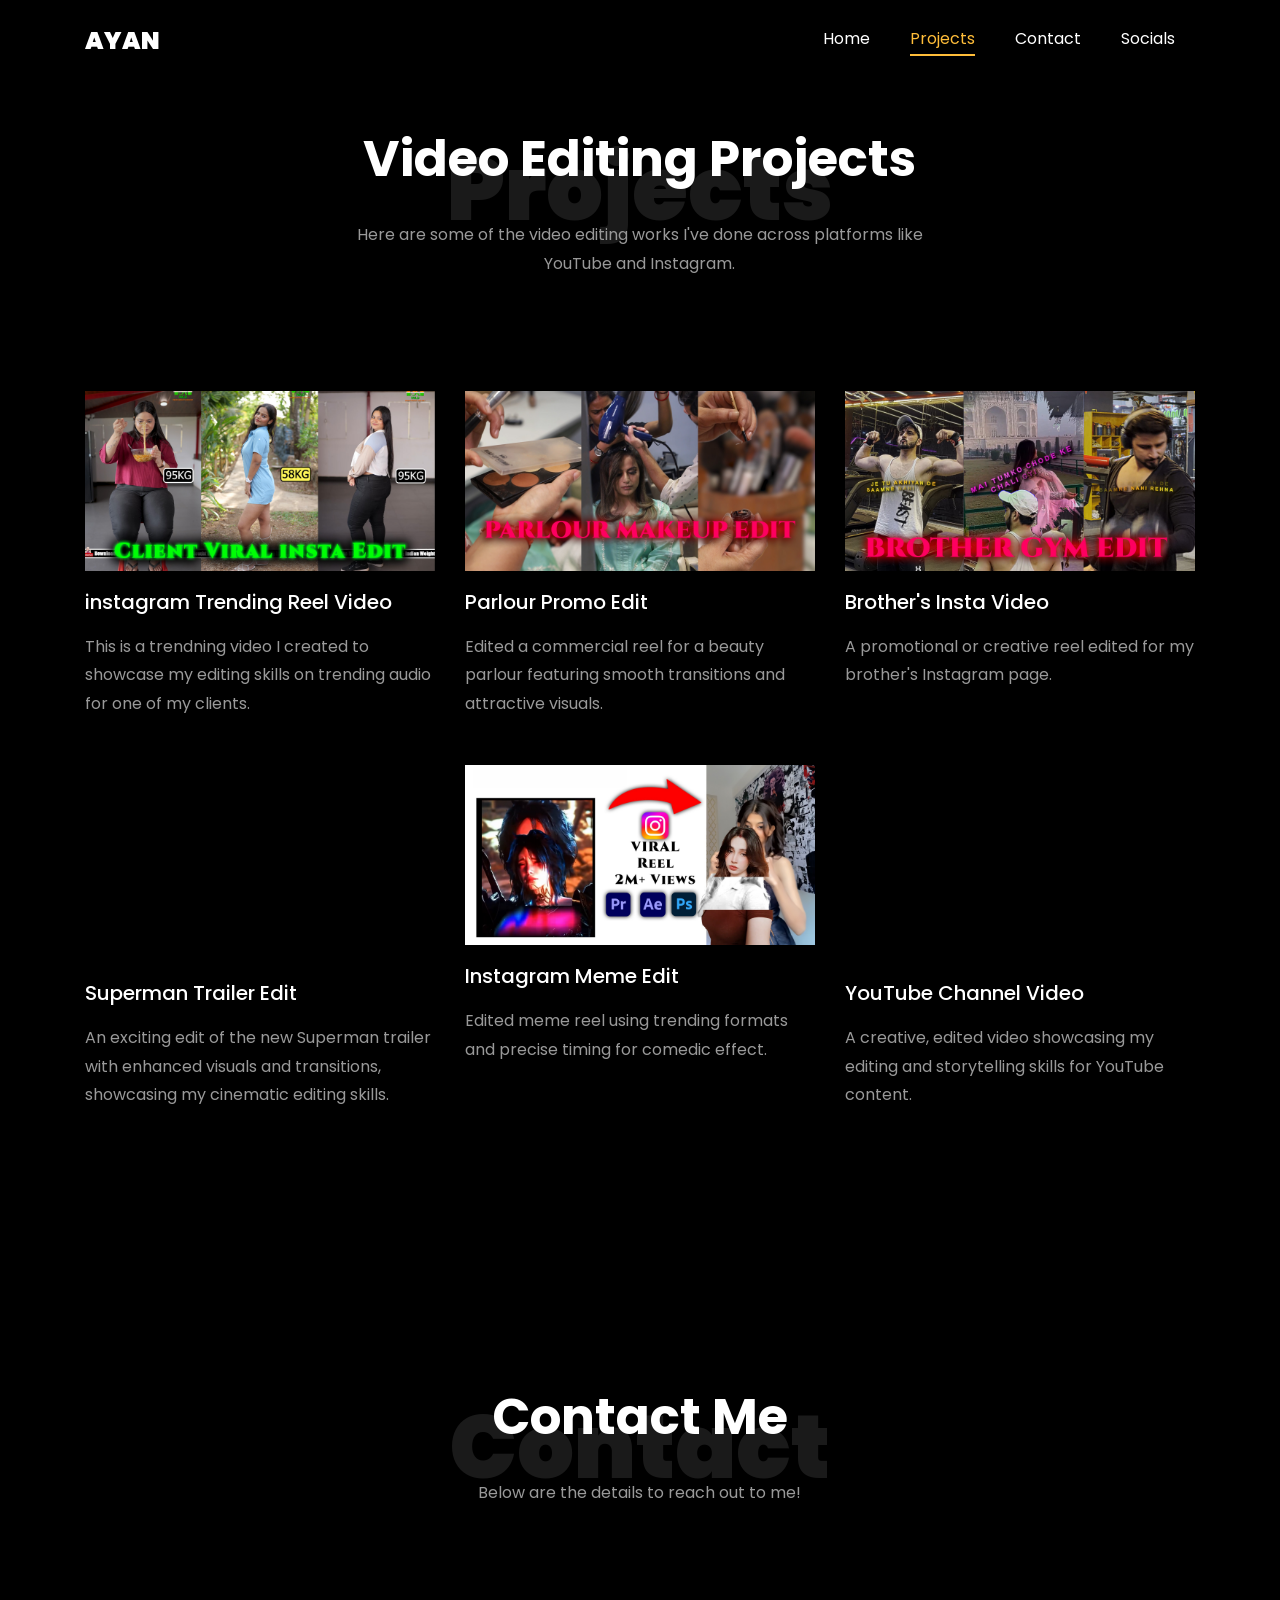
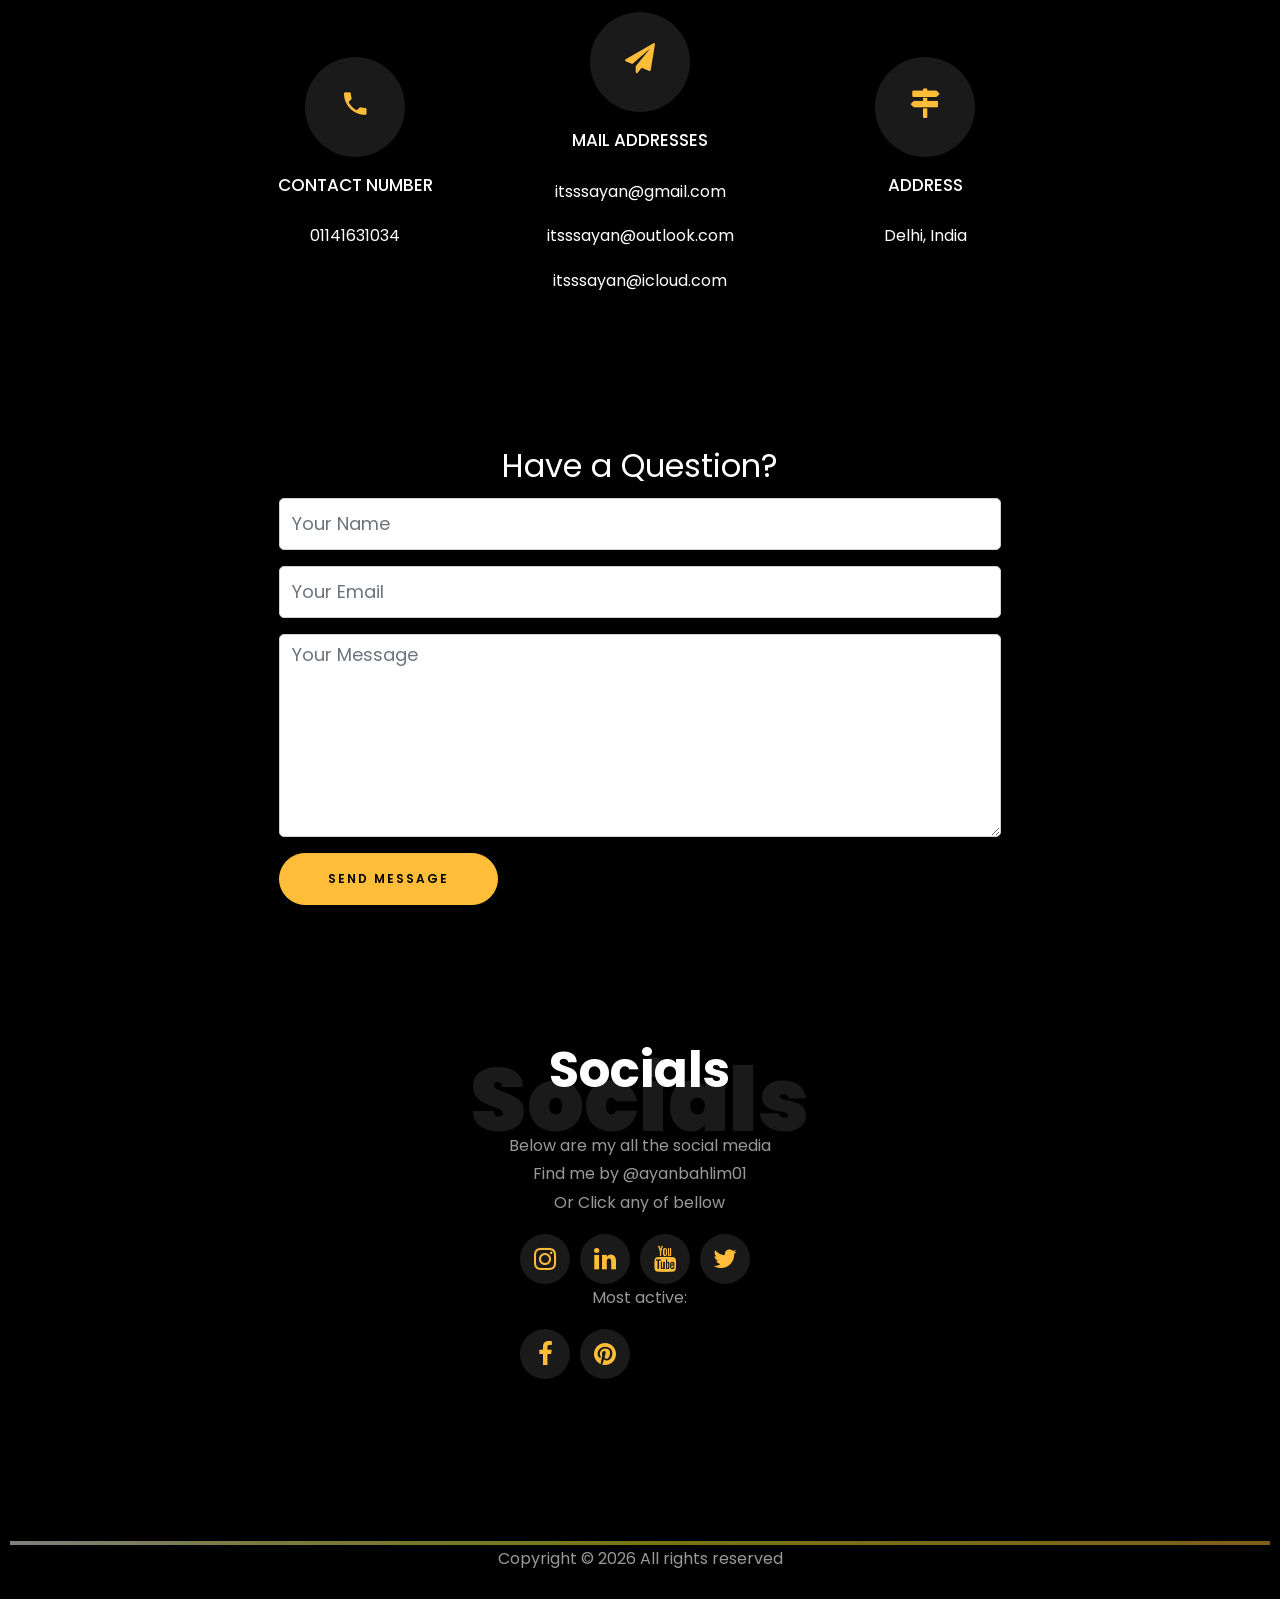
==== commit 0ac230cb: "Update projects.html" ====
--- a/projects.html
+++ b/projects.html
@@ -168,13 +168,13 @@
                 <!-- Trending Reel Video as Thumbnail Link -->
 				<div class="col-md-4 d-flex ftco-animate">
 					<div class="blog-entry justify-content-end">
-						<a target="_blank" rel="noopener noreferrer" href="https://vimeo.com/video/1091701558"
+						<a target="_blank" rel="noopener noreferrer" href="https://vimeo.com/video/1091701558/d259dc918b"
 							class="block-20 zoom-effect" style="background-image: url('images/task4.jpg');">
 						</a>
 						<div class="text mt-3 float-right d-block">
 							<h3 class="heading">
 								<a target="_blank" rel="noopener noreferrer"
-									href="https://vimeo.com/video/1091701558">instagram
+									href="https://vimeo.com/video/1091701558/d259dc918b">instagram
 									Trending Reel Video</a>
 							</h3>
 							<p>This is a trendning video I created to showcase my editing skills on trending audio for
@@ -525,4 +525,4 @@
 
 </body>
 
-</html>+</html>
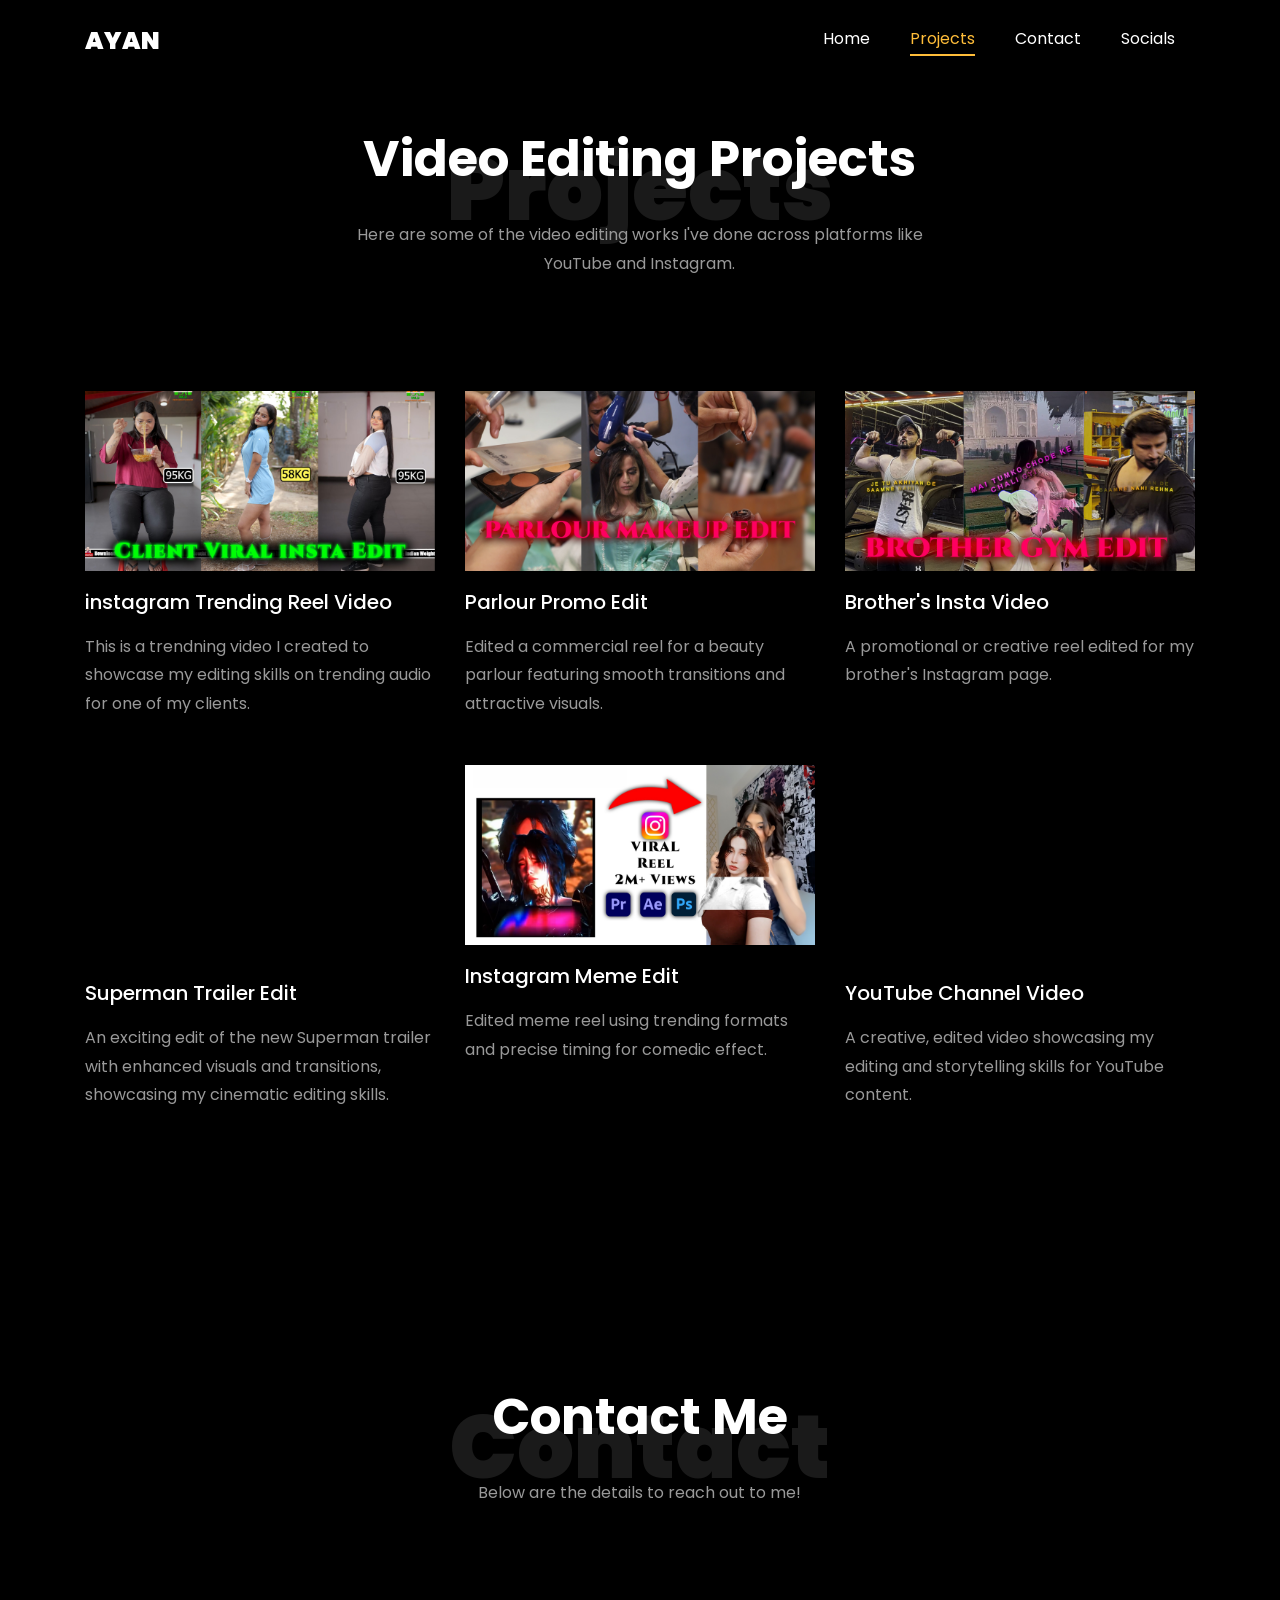
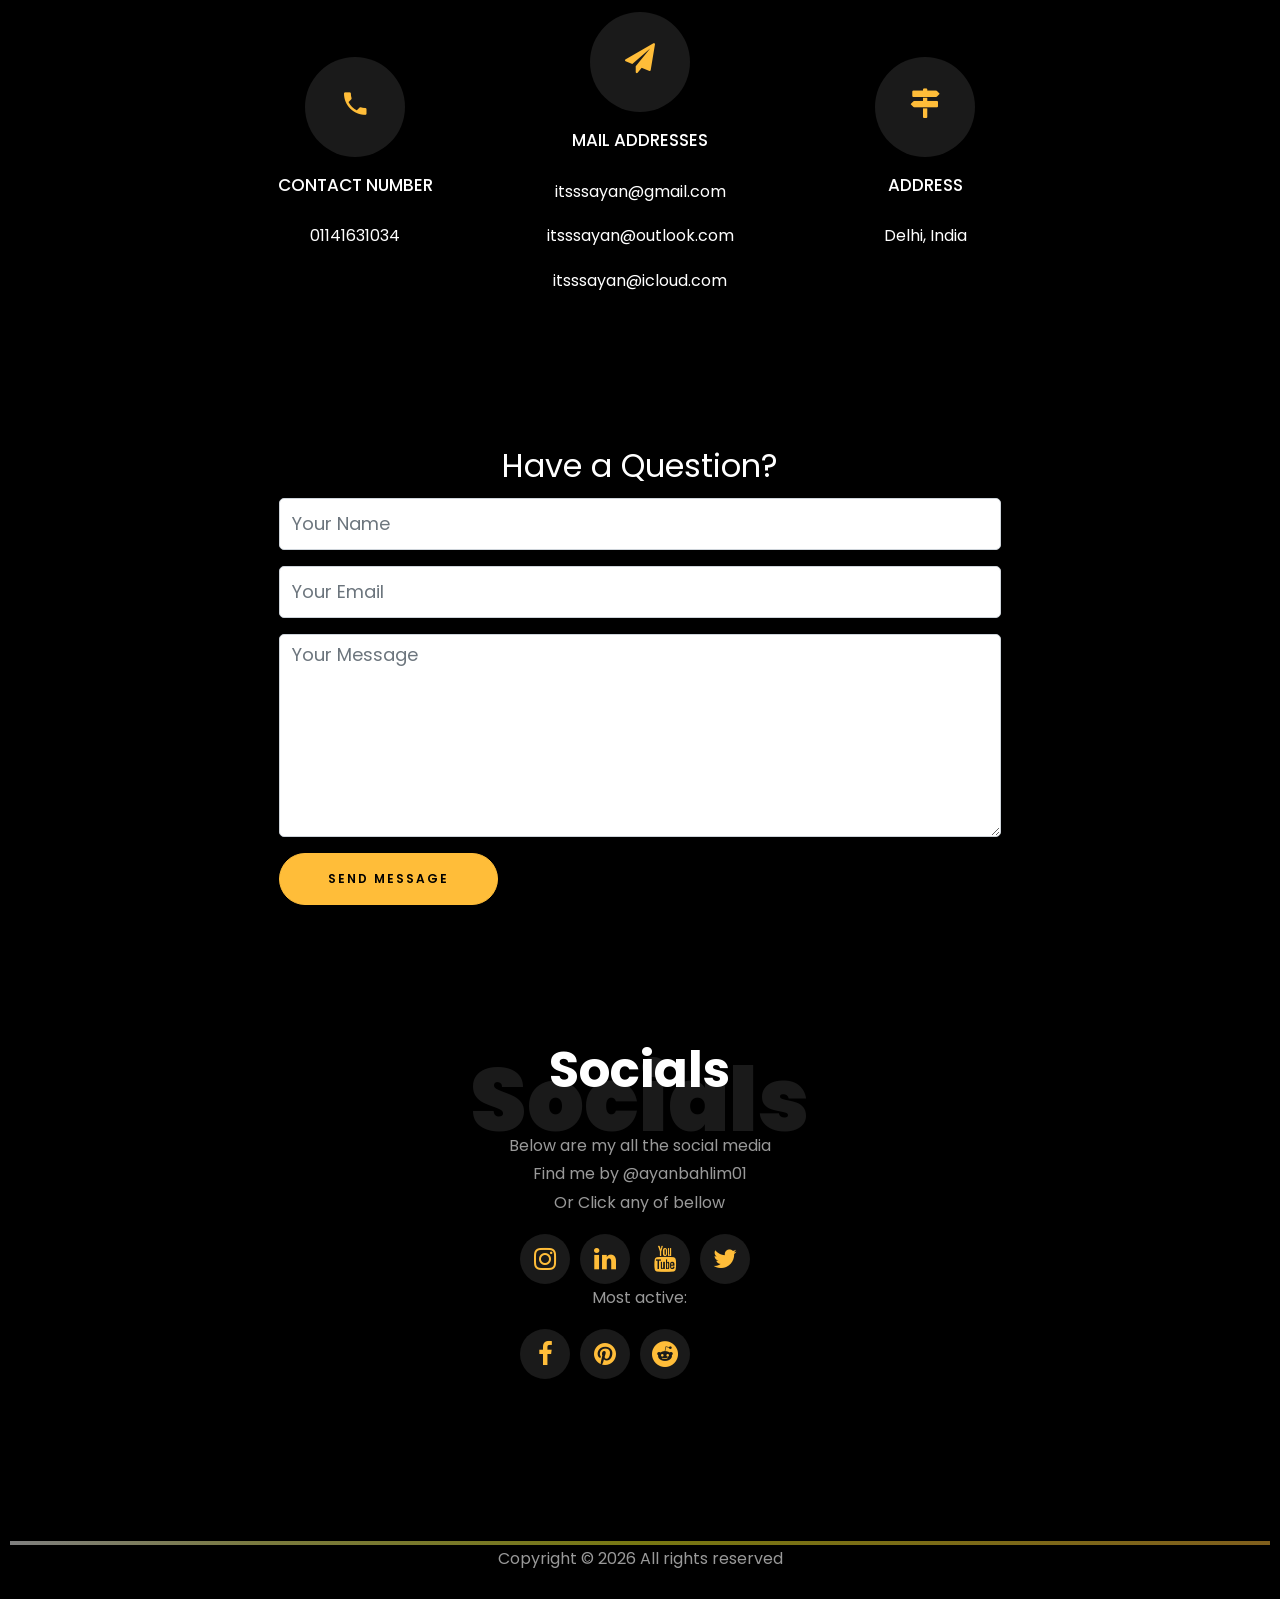
==== commit 2c6596bf: "Update projects.html" ====
--- a/projects.html
+++ b/projects.html
@@ -168,13 +168,13 @@
                 <!-- Trending Reel Video as Thumbnail Link -->
 				<div class="col-md-4 d-flex ftco-animate">
 					<div class="blog-entry justify-content-end">
-						<a target="_blank" rel="noopener noreferrer" href="https://vimeo.com/video/1091701558/d259dc918b"
+						<a target="_blank" rel="noopener noreferrer" href="https://vimeo.com/1091701558/d259dc918b"
 							class="block-20 zoom-effect" style="background-image: url('images/task4.jpg');">
 						</a>
 						<div class="text mt-3 float-right d-block">
 							<h3 class="heading">
 								<a target="_blank" rel="noopener noreferrer"
-									href="https://vimeo.com/video/1091701558/d259dc918b">instagram
+									href="https://vimeo.com/1091701558/d259dc918b">instagram
 									Trending Reel Video</a>
 							</h3>
 							<p>This is a trendning video I created to showcase my editing skills on trending audio for
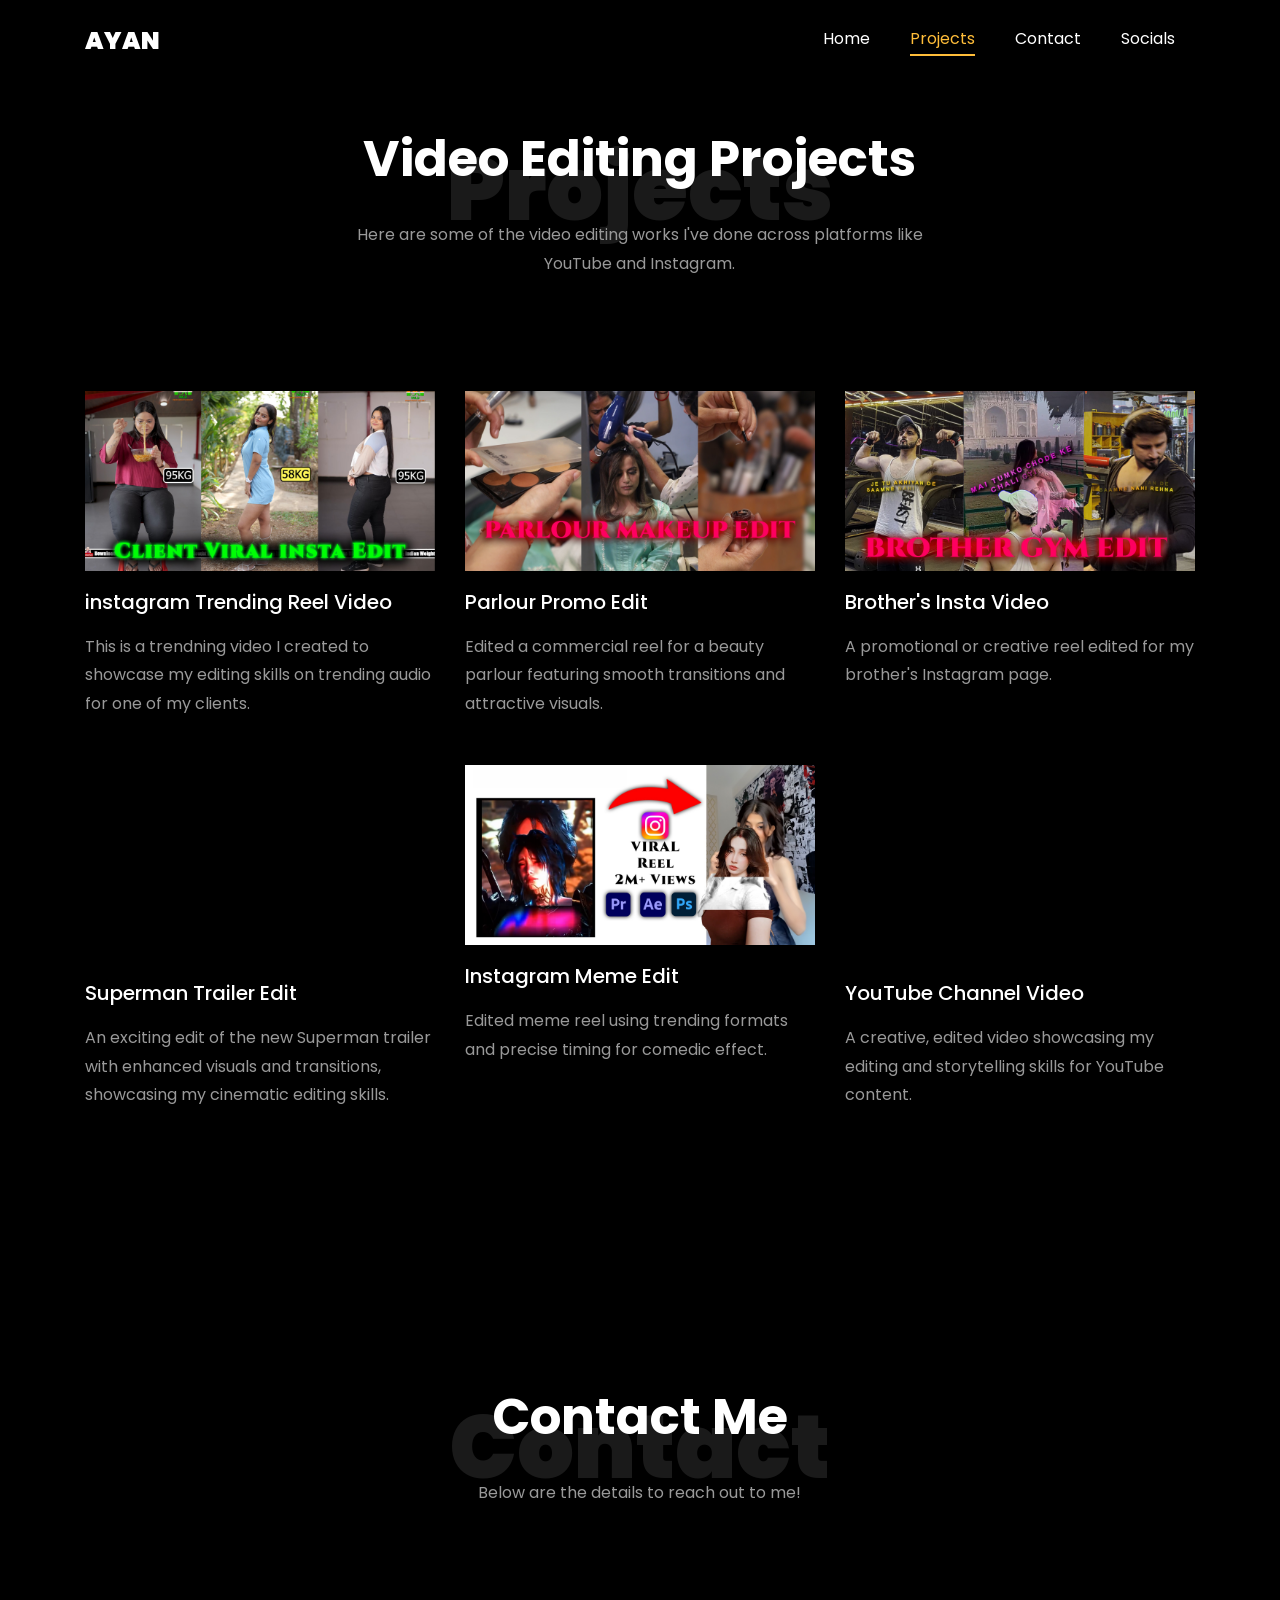
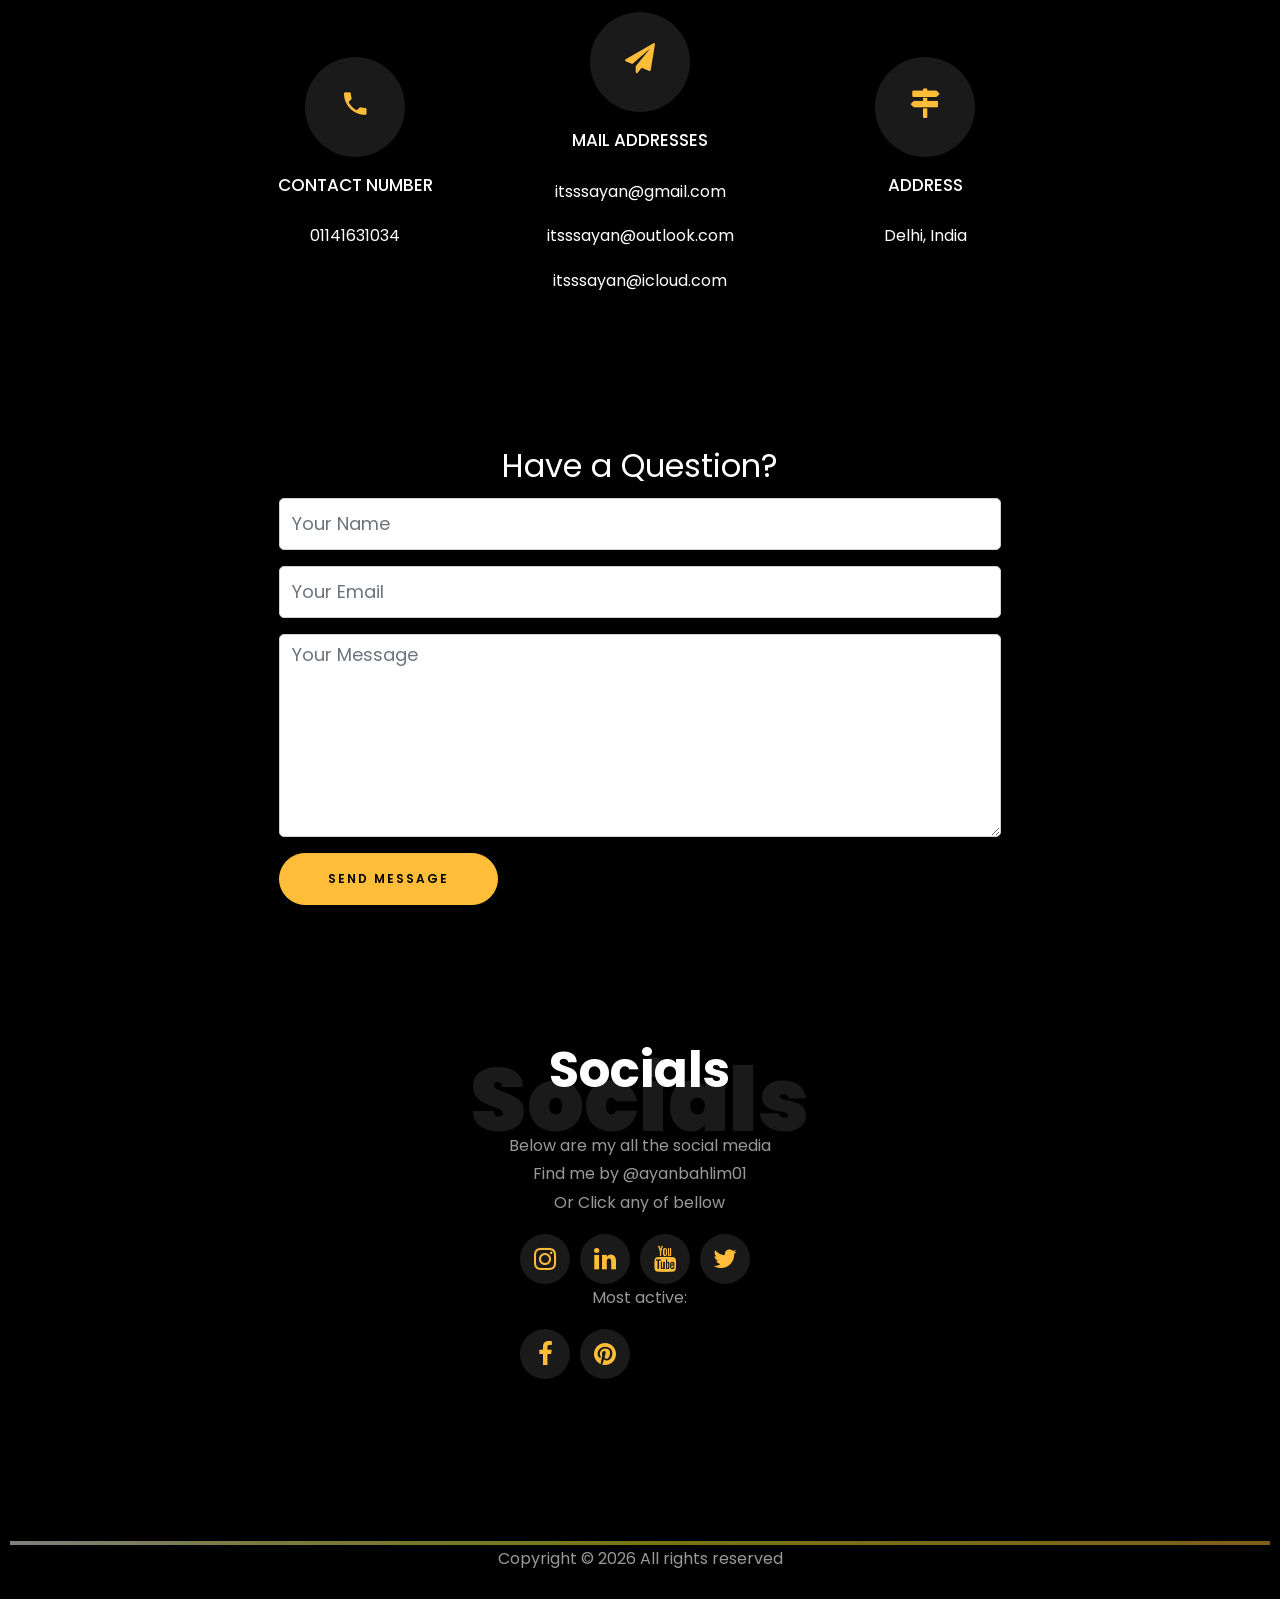
==== commit bd5b0d89: "Update projects.html" ====
--- a/projects.html
+++ b/projects.html
@@ -168,13 +168,13 @@
                 <!-- Trending Reel Video as Thumbnail Link -->
 				<div class="col-md-4 d-flex ftco-animate">
 					<div class="blog-entry justify-content-end">
-						<a target="_blank" rel="noopener noreferrer" href="https://vimeo.com/1091701558/d259dc918b"
+						<a target="_blank" rel="noopener noreferrer" href="https://vimeo.com/1091701558/d259dc918b?ts=0&share=copy"
 							class="block-20 zoom-effect" style="background-image: url('images/task4.jpg');">
 						</a>
 						<div class="text mt-3 float-right d-block">
 							<h3 class="heading">
 								<a target="_blank" rel="noopener noreferrer"
-									href="https://vimeo.com/1091701558/d259dc918b">instagram
+									href="https://vimeo.com/1091701558/d259dc918b?ts=0&share=copy">instagram
 									Trending Reel Video</a>
 							</h3>
 							<p>This is a trendning video I created to showcase my editing skills on trending audio for
